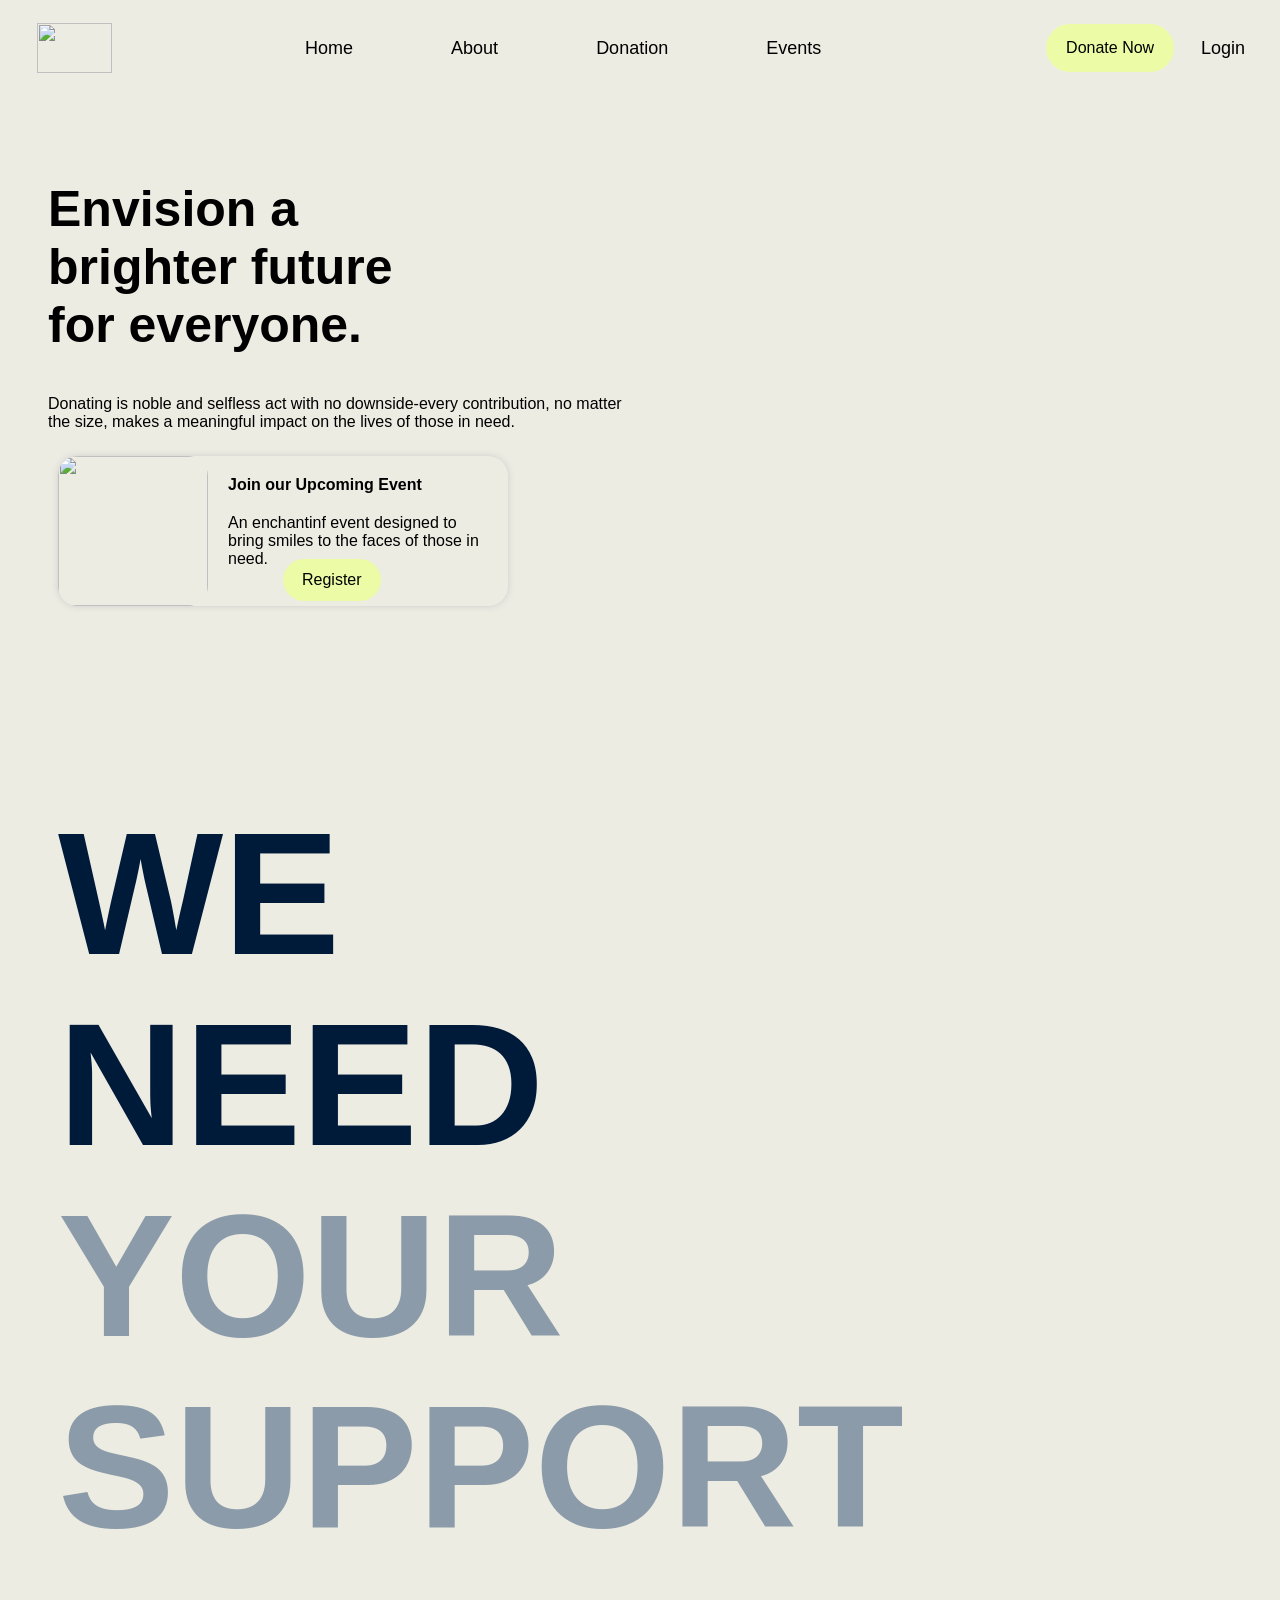
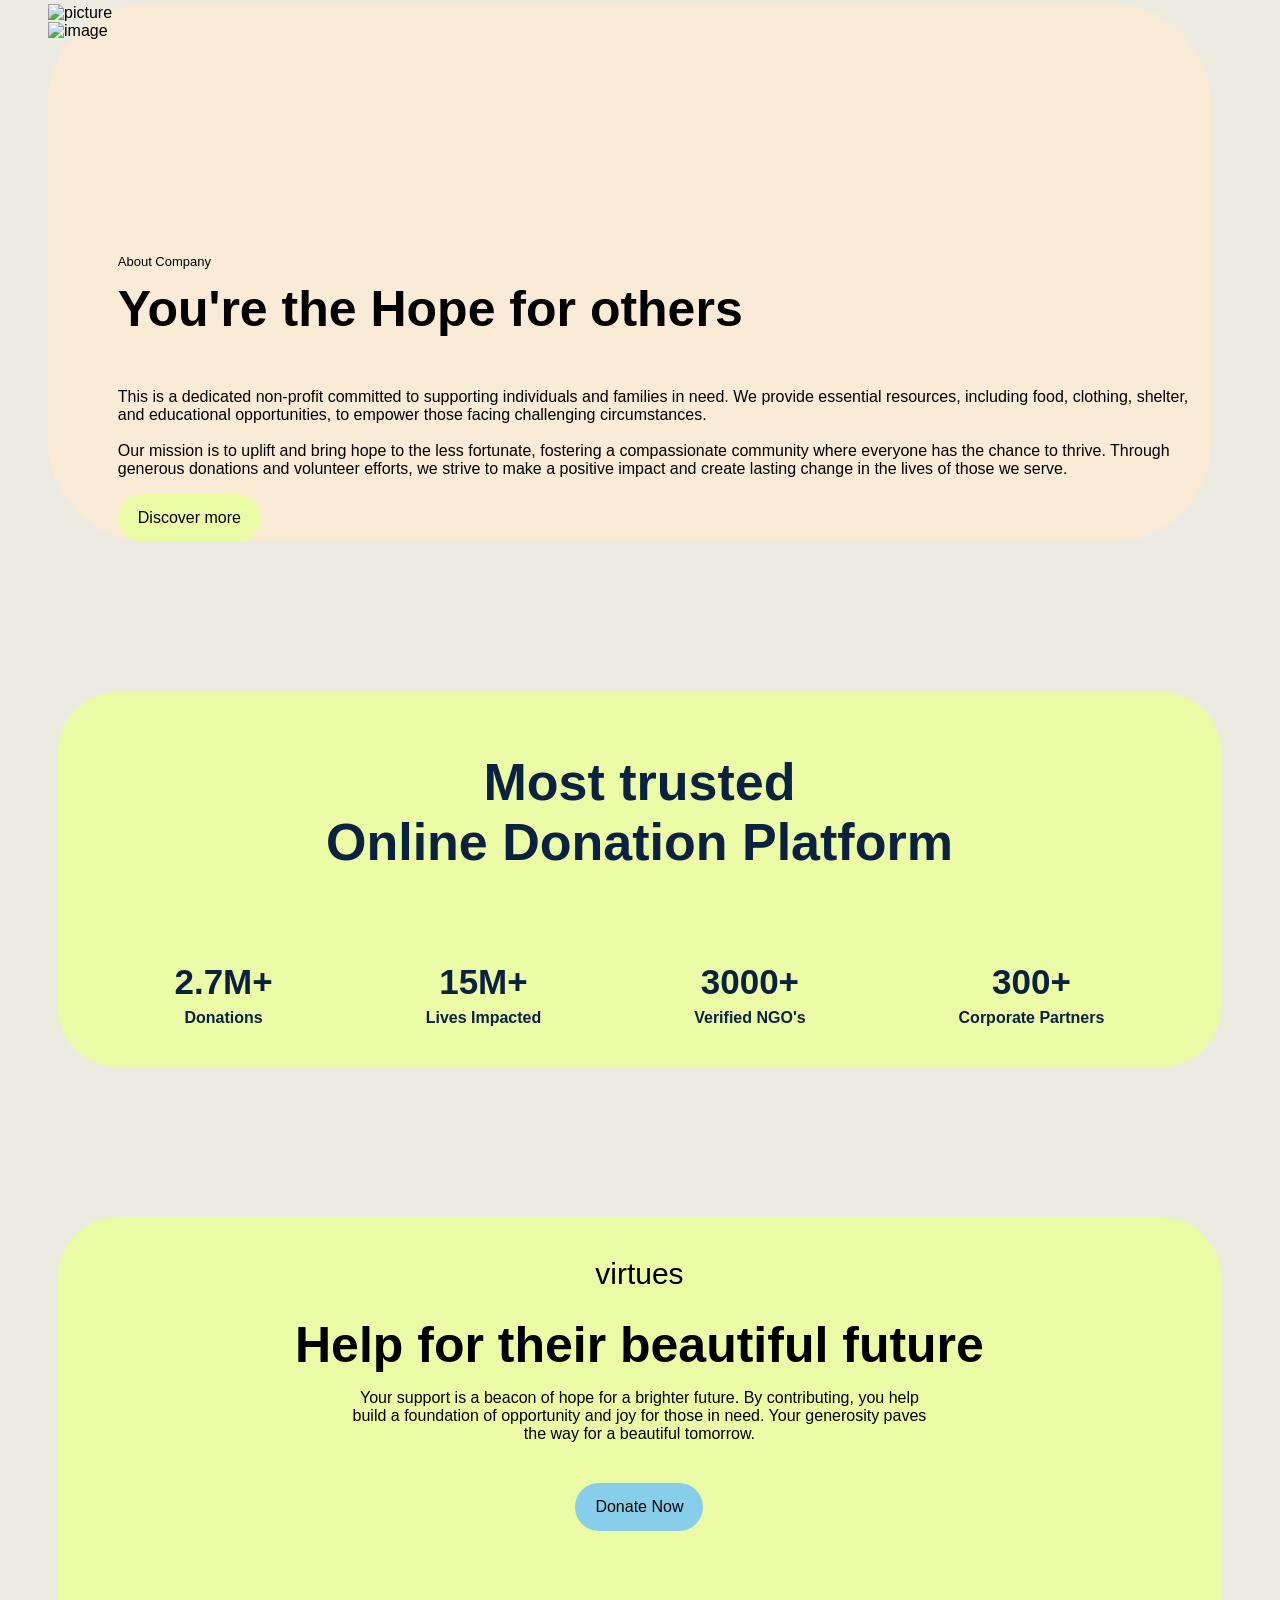
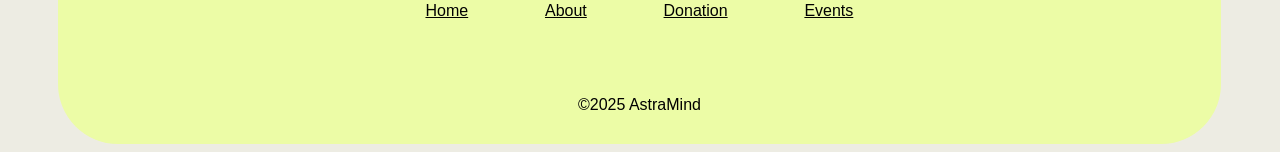
==== index.html @ f1269928 "Last ko" ====
<!DOCTYPE html>
<html lang="en">
  <head>
    <meta charset="UTF-8" />
    <meta name="viewport" content="width=device-width, initial-scale=1.0" />
    <title>Document</title>
    <link rel="stylesheet" href="style.css" />
  </head>
  <body>
    <header>
      <nav class="navbar">
        <!--logo ho hai yo chahi-->
        <img
          src="https://github.com/Pratyushdahal0/sikshya_sapana/blob/main/logoOfskishyasapana.png?raw=true"
          alt=""
          width="70px"
          height="70px"
        />
        <ul class="ul">
          <li><a className="active" href="#main">Home</a></li>
          <li><a className="active" href="#about">About</a></li>
          <li><a className="active" href="#Donate">Donation</a></li>
          <li><a className="active" href="">Events</a></li>
        </ul>
        <ol>
          <li><button>Donate Now</button></li>
          <li><a href="login_page.php" target="_blank">Login</a></li>
          <!-- //php file ma change garya hai maile -sudip
           -->
        </ol>
      </nav>
    </header>
    <section class="main" id="main">
      <!-- This is the text of the fornt page 1st view (p)-->
      <span class="text">
        <div class="text2">
          <h2>
            Envision a <br />
            brighter future <br />
            for everyone.
          </h2>
          <p>
            Donating is noble and selfless act with no downside-every
            contribution, no matter <br />
            the size, makes a meaningful impact on the lives of those in need.
          </p>
        </div>
        <!-- This is the front page ko picture and text format-->
        <div class="text1">
          <span class="childpicture">
            <img
              src="https://st5.depositphotos.com/77394940/66472/i/450/depositphotos_664728434-stock-photo-poor-little-boy-stands-dusty.jpg"
              alt=""
              width="100px"
              height="100px"
            />
          </span>
          <!--Yo chahi front page ko tala ko ho bacha ko single image bhako wala-->
          <span>
            <h4>Join our Upcoming Event</h4>
            <p>
              An enchantinf event designed to bring smiles to the faces of those
              in need.
            </p>
            <button>Register</button>
          </span>
        </div>
      </span>
      <!-- This is the image of the fornt page 1st view image (p)-->
      <span class="images"> </span>
    </section>
    <!-- Bishwash ko start-->
    <section class="support">
      <div class="childpicture2"></div>
      <p><span class="support1">WE</span></p>
      <div class="childpicture3"></div>
      <p><span class="support2">NEED</span></p>
      <p><span class="support3">YOUR</span></p>
      <p><span class="support4">SUPPORT</span></p>
    </section>
    <!-- Aba chain mero aaditay -->
    <!-- about the company -->
    <section id="about">
      <div class="about">
        <span>
          <img
            src="https://github.com/Pratyushdahal0/sikshya_sapana/blob/main/image%20copy.png?raw=true"
            alt="picture"
          />
          <img
            src="https://github.com/Pratyushdahal0/sikshya_sapana/blob/main/image.png?raw=true"
            alt="image"
          />
        </span>
        <span>
          <h2 style="font-size: small; font-weight: lighter; margin-top: 250px">
            About Company
          </h2>
          <h3 style="font-size: 50px; margin-top: 1px">
            You're the Hope for others
          </h3>
          <!-- describe gerako -->
          <p>
            This is a dedicated non-profit committed to supporting individuals
            and families in need. We provide essential resources, including
            food, clothing, shelter, and educational opportunities, to empower
            those facing challenging circumstances. <br /><br />
            Our mission is to uplift and bring hope to the less fortunate,
            fostering a compassionate community where everyone has the chance to
            thrive. Through generous donations and volunteer efforts, we strive
            to make a positive impact and create lasting change in the lives of
            those we serve.
          </p>
          <button type="button">Discover more</button>
        </span>
      </div>
    </section>
    <!--Pratyush ko part-->
    <section class="ourInfo" id="Donate">
      <div class="container">
        <div class="title">
          Most trusted <br />
          Online Donation Platform
        </div>
        <div class="stats">
          <div class="stat-item">
            <div class="stat-number">2.7M+</div>
            <div class="stat-text">Donations</div>
          </div>
          <div class="stat-item">
            <div class="stat-number">15M+</div>
            <div class="stat-text">Lives Impacted</div>
          </div>
          <div class="stat-item">
            <div class="stat-number">3000+</div>
            <div class="stat-text">Verified NGO's</div>
          </div>
          <div class="stat-item">
            <div class="stat-number">300+</div>
            <div class="stat-text">Corporate Partners</div>
          </div>
        </div>
      </div>
    </section>
    <!-- Aba MERO SURU Aaditya -->
    <footer class="ourInfo">
      <div 
      style="padding-top: 40px;
          font-size: 30px;"
          >
          virtues</div>
      <div
      style="padding-top: 25px;
      font-size: 50px; font-weight: bold;">Help for their beautiful future</div>
      <p style="width: 50%; margin: 15px 25%;">
          Your support is a beacon of hope for a brighter future. By contributing, you help build a foundation of opportunity
          and joy for those in need. Your generosity paves the way for a beautiful tomorrow.
      </p>
      <button type="button" style="background-color: skyblue; margin: 25px 0;">Donate Now</button>
      <ul class="nav">
          <li><a className="active" href="#main">Home</a></li>
          <li><a className="active" href="#about">About</a></li>
          <li><a className="active" href="#Donate">Donation</a></li>
          <li><a className="active" href="">Events</a></li>
        </ul>
      <div style="padding: 30px 0;">&copy;2025 AstraMind</div>
     </footer>
      </body>
</html>
---- style.css ----
*{
    color: black;
    font-family: Arial, Helvetica, sans-serif;

}
body{
    background-color: rgb(237,236,227);
}
button {
    background-color: rgb(236,252,166);
    font-size: 16px;
    border: none;
    border-radius: 40px;
    padding: 15px 20px;
    cursor: pointer;
 
}

button:hover {
    background-color: rgb(210, 246, 192);
}

.navbar {
    display: flex;
    justify-content: space-between;
    align-items: center;
    width: 100%;
}

.navbar img {
   width: 75px;
   height: 50px;
   padding-left: 29px;
}

.ul {
    display: flex;
    justify-content: space-evenly;
    align-items: center;
    width: 54%;
    list-style: none;
    padding-left: 35px;
}

.navbar ul li {
    margin: 0 15px;
}

.navbar li a {
    text-decoration: none;
    font-size: 18px;
    color: black;
}

.navbar li a:hover {
    text-decoration: underline;
}
/* .navbar li a::after{
    text-decoration: underline;
    color: black;
}
.navbar li a::after:hover{
    text-decoration: underline;
    color: black;
} */
.navbar ol{
    display: flex;
    list-style: none;
    width: 20%;
    justify-content: space-evenly;
    align-items: center;
}
/* This is the section main part css */
.main{
    display: flex;
    justify-content: space-between;
    align-items: center;
    margin-top: 50px;
}

.main .images{
    width: 400px;
    height: 400px;
    margin-right: 200px;
    border-radius: 200px;
    background-image: url("https://c8.alamy.com/comp/KH1C14/nepal-country-kids-black-white-KH1C14.jpg");
    border-radius: 50%;
    background-position: center;
    background-size: cover;
    
   
}

.main h2{
    font-size: 50px;
    padding-left: 40px;
}
.main .text2 p{
    font-size: 16px;
    padding-left: 40px;
}
.main .text1{
    margin-top: 25px;
    width: 450px;
    height: 150px;
    box-shadow: 0px 0px 7px rgb(204, 204, 202);
    display: flex;
    border-radius: 20px;
    position: relative;
    margin-left: 50px;
}
.main .text1 img{
    border-radius: 20px;
    margin: 0 auto;
    height: 150px;
    width: 150px;
}
.main .text1 button{
    background-color: rgb(236,252,166);
    font-size: 16px;
    border: none;
    border-radius: 40px;
    padding: 12px 19px;
    cursor: pointer;
    position: absolute;
    bottom: 5px;
    left: 50%;
}
.text1 h4{
    margin: 20px;
}
.text1 p{
    margin: 20px;
}

/*bishwash ko start*/
.support{
    margin-top: 180px;
}
.childpicture2 {
    vertical-align: middle;
    height: 250px;
    width: 250px;
    border-radius: 100%;
    margin-right: 20px;
    float: inline-end;
    background-image: url("https://i.pinimg.com/736x/f4/16/01/f4160199d871c3a8f025de24b6b73022.jpg");
    background-size: cover;
}
.support1 {
    font-size: 175px;
    font-family: Arial, Helvetica, sans-serif;
    margin-left: 50px;
    display: inline-block;
    color: #001a3a;
    font-weight: 600;
    line-height: 1;
    margin-top: 20px;
}
.support2 {
    font-size: 175px;
    font-family: Arial, Helvetica, sans-serif;
    margin-left: 50px;
    display: block;
    color: #001a3a;
    font-weight: 600;
    line-height: 1;
}
.childpicture3 {
    vertical-align: middle;
    height: 250px;
    width: 250px;
    border-radius: 100%;
    margin-right: 20px;
    float: inline-end;
    background-size: cover;
    background-image: url('https://i.pinimg.com/736x/90/49/e7/9049e723945c102750db9c6101b49df6.jpg');
}
.support3 {
    font-size: 175px;
    font-family: Arial, Helvetica, sans-serif;
    margin-left: 50px;
    display: block;
    color: #8b9ba9;
    font-weight: 600;
    line-height: 1;
}
.support4 {
    font-size: 175px;
    font-family: Arial, Helvetica, sans-serif;
    margin-left: 50px;
    display: block;
    color: #8b9ba9;
    font-weight: 600;
    line-height: 1;
}
/* yo chain mero aaditya */
.about{
    font-family: Arial, Helvetica, sans-serif;
    margin-top: 50px;
    margin-left: 40px;
    display: flex;
   background-color: antiquewhite;
    border-radius: 100px;
    width: auto;
    max-width: 92%;
    height: auto;
}
/* OurInfo ko css pratyush*/
.ourInfo{
    background-color: rgb(236,252,166);
    max-width: 92%;
    margin-top: 150px;
    margin-left: 50px;
    border-radius: 60px;
}
.container {
    padding: 40px;
    border-radius: 20px;
    text-align: center;
   
}
.title {
    padding-top: 20px;
    font-size: 52px;
    font-weight: bold;
    color: #0a2240;
    margin-bottom: 20px;
}
.stats {
    display: flex;
    justify-content: space-around;
    flex-wrap: wrap;
}
.stat-item {
    text-align: center;
    padding-top: 70px;
}
.stat-number {
    font-size: 35px;
    font-weight: bold;
    color: #0a2240;
}
.stat-text {
    padding-top: 7px;
    font-size: 16px;
    color: #0a2240;
    font-weight: 600;
    
}
/* Aba mero Aaditya */
footer{
    text-align: center;
    /* our info ra yesko same hoo */
    /* background-color: rgb(236,252,166);
    margin-left: 50px;
    max-width: 92%;
    margin-top: 150px;
    border-radius: 60px;  */
}
.nav{
    display: flex;
    justify-content: space-evenly;
    padding: 30px 25%;
    width: 50%;
    align-items: center;
    list-style: none;
    text-decoration:none;
}
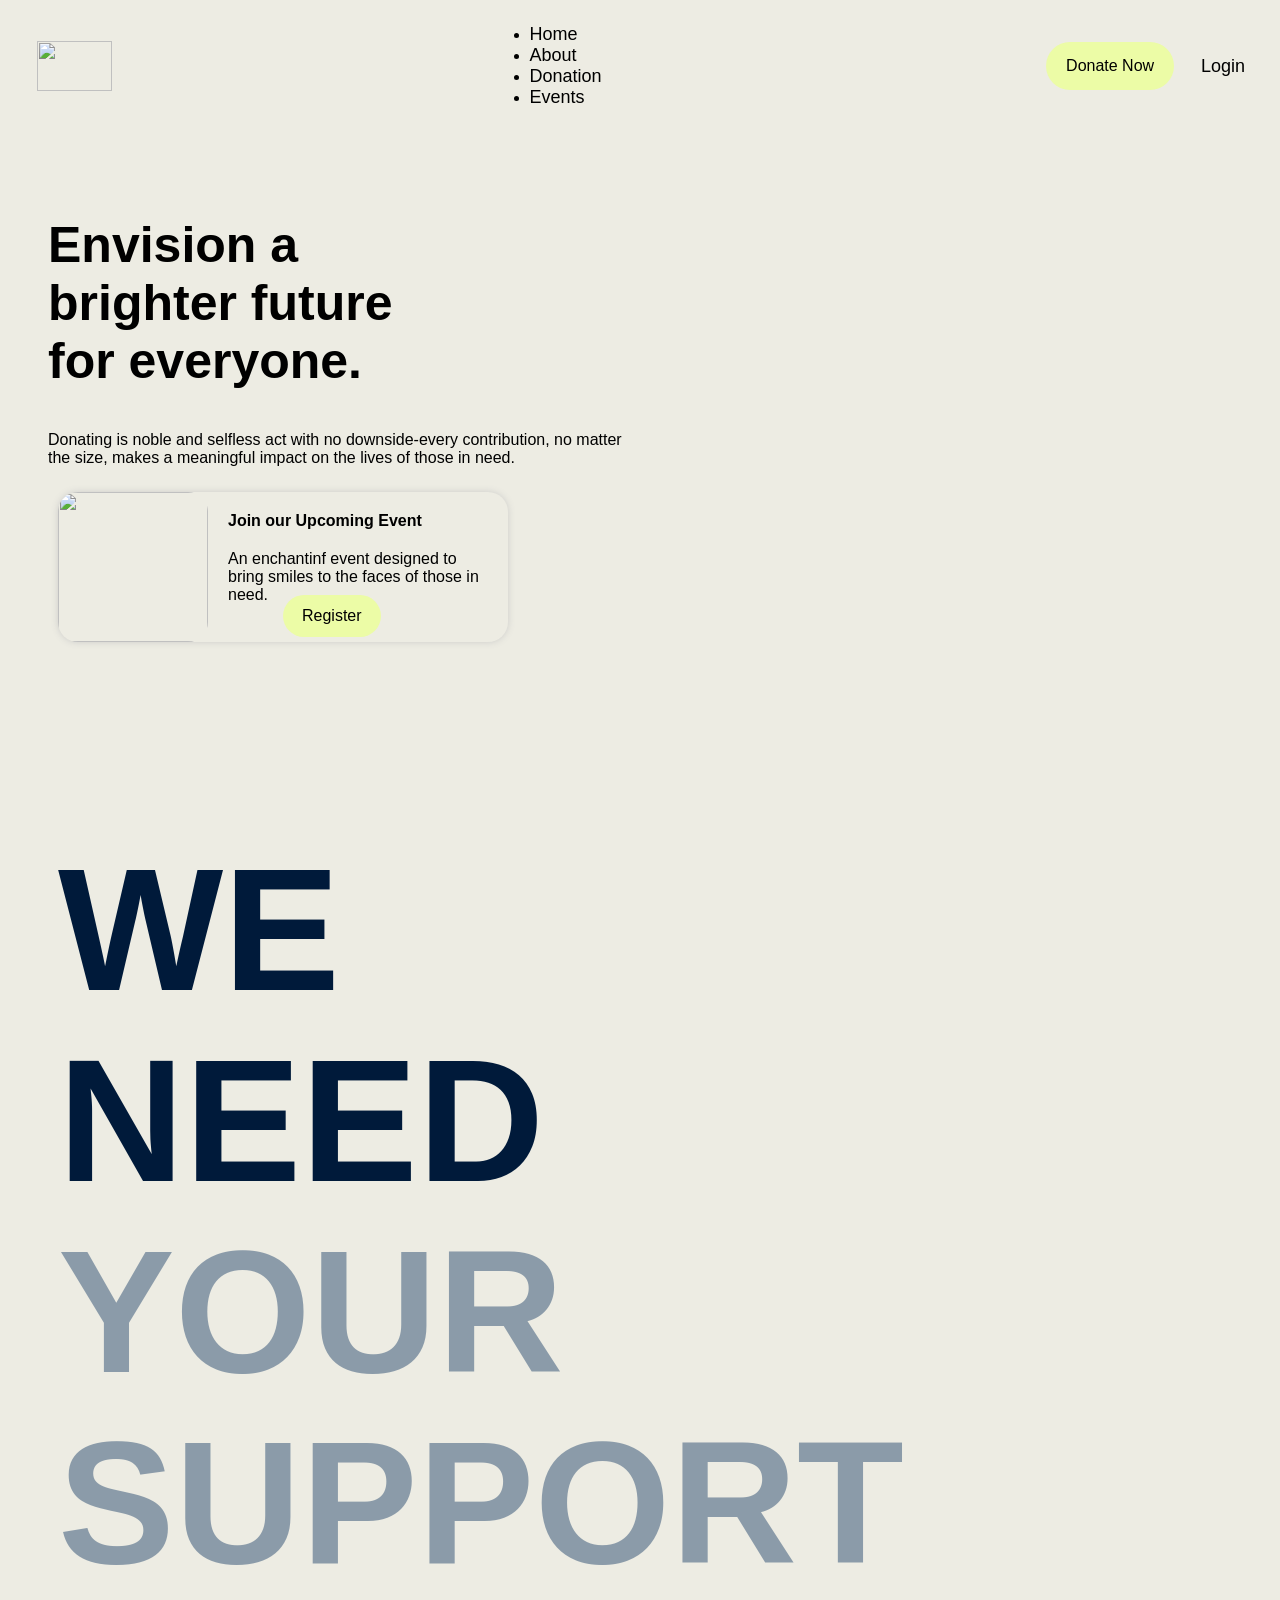
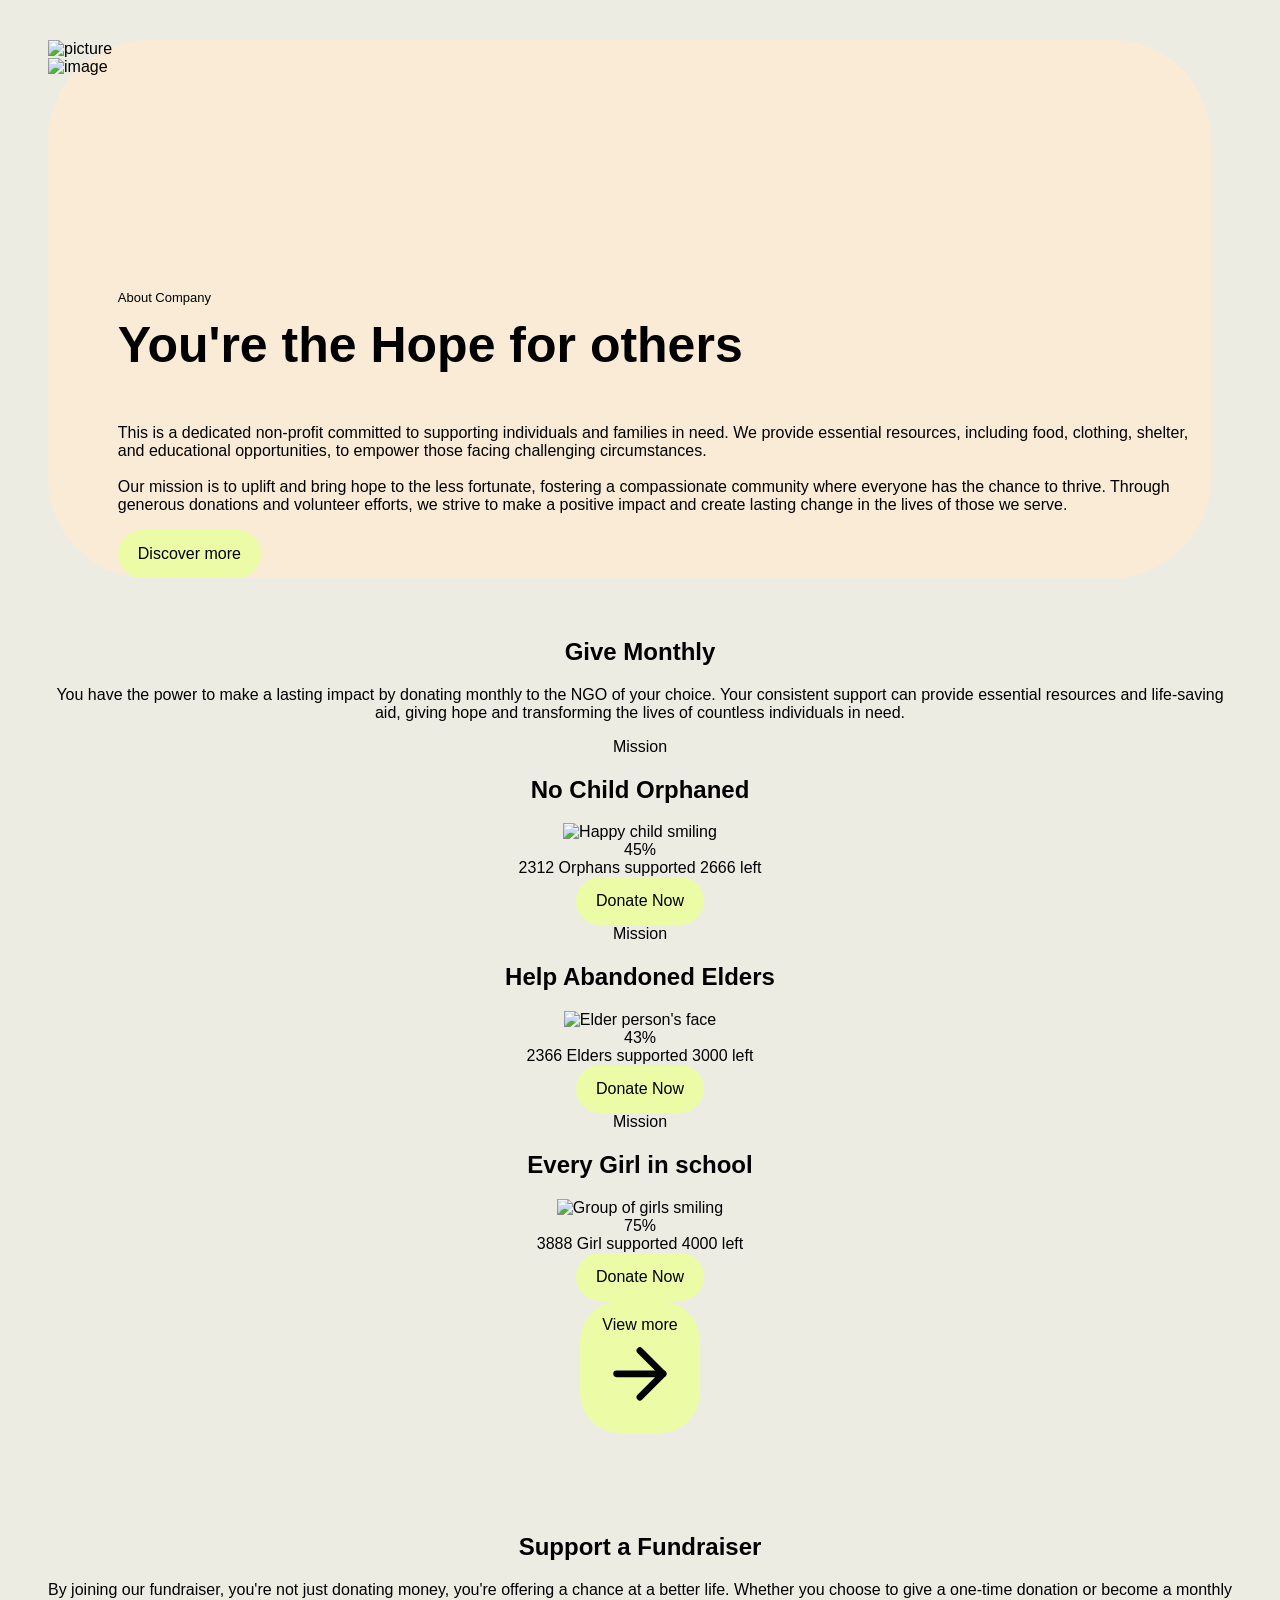
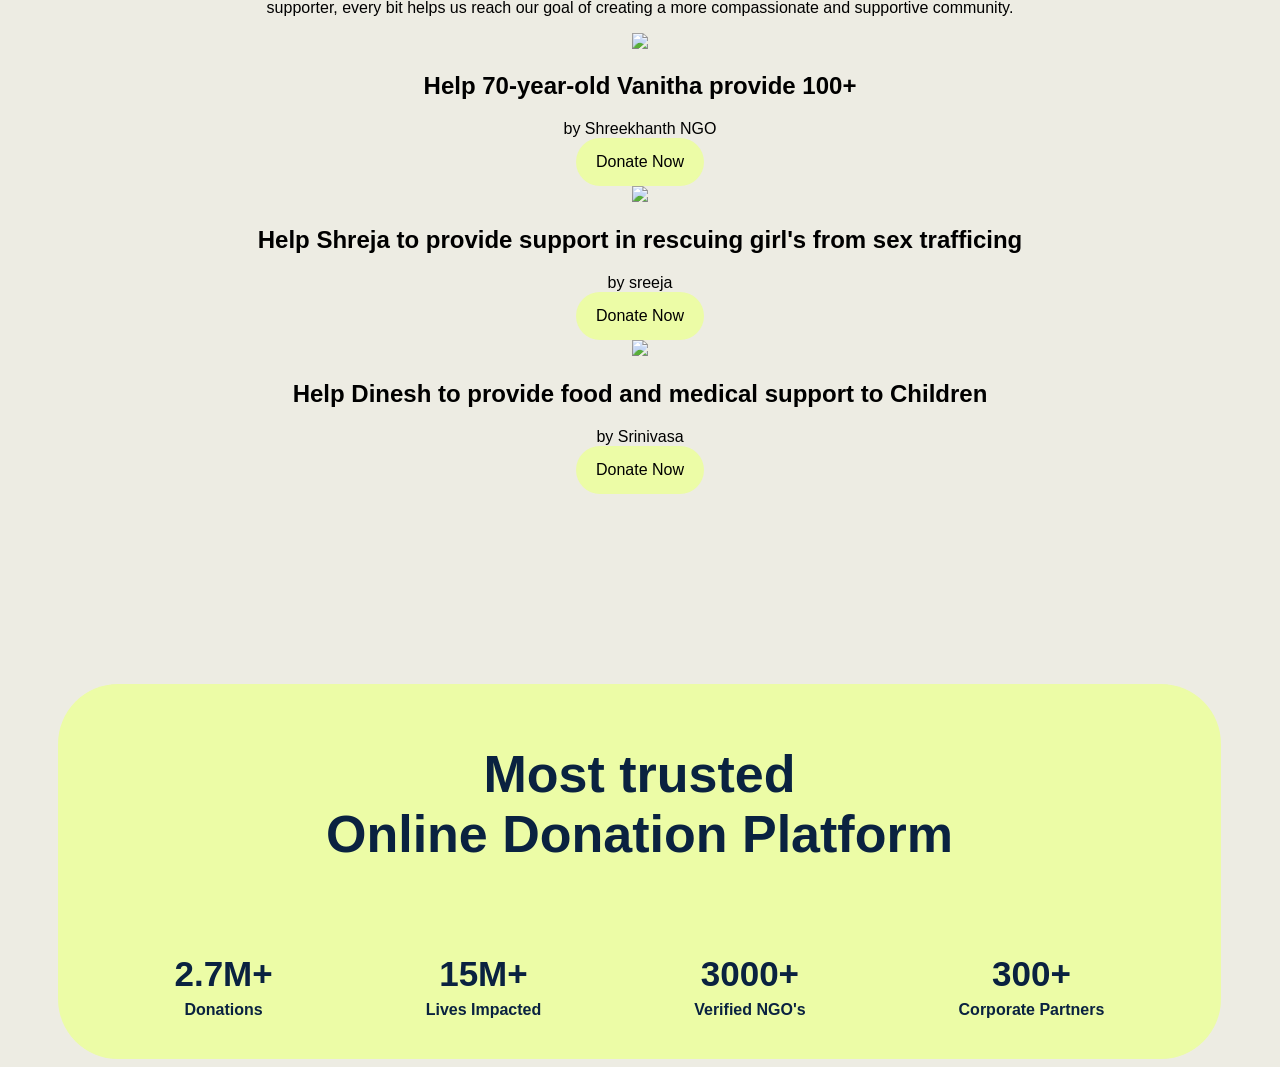
==== commit 51a65794: "Update index.html mero part haleko Give monthly rw support fundraiser last rw decond last ma xa" ====
--- a/index.html
+++ b/index.html
@@ -16,10 +16,10 @@
           width="70px"
           height="70px"
         />
-        <ul class="ul">
+        <ul>
           <li><a className="active" href="#main">Home</a></li>
           <li><a className="active" href="#about">About</a></li>
-          <li><a className="active" href="#Donate">Donation</a></li>
+          <li><a className="active" href="">Donation</a></li>
           <li><a className="active" href="">Events</a></li>
         </ul>
         <ol>
@@ -78,7 +78,6 @@
       <p><span class="support3">YOUR</span></p>
       <p><span class="support4">SUPPORT</span></p>
     </section>
-    <!-- Aba chain mero aaditay -->
     <!-- about the company -->
     <section id="about">
       <div class="about">
@@ -115,8 +114,119 @@
         </span>
       </div>
     </section>
+    <!-- sudip -->
+    <section class="monthly">
+      <div class="container">
+          <h1>Give Monthly</h1>
+          
+          <p class="intro-text">
+              You have the power to make a lasting impact by donating monthly to the NGO of your choice. 
+              Your consistent support can provide essential resources and life-saving aid, giving hope and 
+              transforming the lives of countless individuals in need.
+          </p>
+          
+          <div class="cards-container">
+              <!-- Card 1 - Orphans -->
+              <div class="card">
+                  <div class="mission-label">Mission</div>
+                  <h2 class="mission-title">No Child Orphaned</h2>
+                  <div class="image-container">
+                      <img src="https://i.pinimg.com/736x/74/15/30/7415309d254aacd4028aaa27a6931dad.jpg" alt="Happy child smiling" class="circular-image">
+                      <div class="progress-circle">45%</div>
+                  </div>
+                  <div class="stats">2312 Orphans supported 2666 left</div>
+                  <button class="donate-btn">Donate Now</button>
+              </div>
+              
+              <!-- Card 2 - Elders -->
+              <div class="card">
+                  <div class="mission-label">Mission</div>
+                  <h2 class="mission-title">Help Abandoned Elders</h2>
+                  <div class="image-container">
+                      <img src="https://i.pinimg.com/474x/5a/ab/bd/5aabbdaf4397d6ec0995b645e0c7110d.jpg" alt="Elder person's face" class="circular-image">
+                      <div class="progress-circle">43%</div>
+                  </div>
+                  <div class="stats">2366 Elders supported 3000 left</div>
+                  <button class="donate-btn">Donate Now</button>
+              </div>
+              
+              <!-- Card 3 - Girls Education -->
+              <div class="card">
+                  <div class="mission-label">Mission</div>
+                  <h2 class="mission-title">Every Girl in school</h2>
+                  <div class="image-container">
+                      <img src="https://i.pinimg.com/474x/59/22/2d/59222d3231a8c6e629e4d3eebf88dae0.jpg" alt="Group of girls smiling" class="circular-image">
+                      <div class="progress-circle">75%</div>
+                  </div>
+                  <div class="stats">3888 Girl supported 4000 left</div>
+                  <button class="donate-btn">Donate Now</button>
+              </div>
+          </div>
+          
+          <button class="view-more">
+              View more
+              <svg class="arrow-icon" xmlns="http://www.w3.org/2000/svg" viewBox="0 0 24 24" fill="none" stroke="currentColor" stroke-width="2" stroke-linecap="round" stroke-linejoin="round">
+                  <line x1="5" y1="12" x2="19" y2="12"></line>
+                  <polyline points="12 5 19 12 12 19"></polyline>
+              </svg>
+          </button>
+      </div>
+  </section>
+  <!-- feri sudip -->
+  <section class="Support_Fundraiser">
+    <div class="container">
+        <h1>Support a Fundraiser</h1>
+        
+        <p class="intro-text">
+            By joining our fundraiser, you're not just donating money, you're offering a chance at a better life. Whether you choose to give a one-time donation or become a monthly supporter, every bit helps us reach our goal of creating a more compassionate and supportive community.
+        </p>
+        
+        <div class="cards-container">
+            <!-- Card 1 - Orphans -->
+            <div class="card">
+           
+                
+                <div class="image-container">
+                    <img src="https://i.pinimg.com/736x/74/15/30/7415309d254aacd4028aaa27a6931dad.jpg"  class="rectangular-image">
+                    <!-- <div class="progress-circle">45%</div> -->
+                </div>
+                <h2 class="mission-title">Help 70-year-old Vanitha provide 100+</h2>
+                <div class="stats">by Shreekhanth NGO</div>
+                <button class="donate-btn">Donate Now</button>
+            </div>
+            
+            <!-- Card 2 - Elders -->
+            <div class="card">
+                
+          
+                <div class="image-container">
+                    <img src="https://i.pinimg.com/474x/5a/ab/bd/5aabbdaf4397d6ec0995b645e0c7110d.jpg" class="rectangular-image">
+                    <!-- <div class="progress-circle">43%</div> -->
+                </div>
+                <h2 class="mission-title">Help Shreja to provide support in rescuing girl's from sex trafficing</h2>
+                <div class="stats">by sreeja</div>
+                <button class="donate-btn">Donate Now</button>
+            </div>
+            
+            <!-- Card 3 - Girls Education -->
+            <div class="card">
+            
+              
+                <div class="image-container">
+                    <img src="https://i.pinimg.com/474x/59/22/2d/59222d3231a8c6e629e4d3eebf88dae0.jpg"  class="rectangular-image">
+                    <!-- <div class="progress-circle">75%</div> -->
+                </div>
+                <h2 class="mission-title">Help Dinesh to provide food and medical support to Children</h2>
+                <div class="stats">by Srinivasa</div>
+                <button class="donate-btn">Donate Now</button>
+            </div>
+        </div>
+        
+    
+    </div>
+</section>
     <!--Pratyush ko part-->
-    <section class="ourInfo" id="Donate">
+    <section class="ourInfo">
       <div class="container">
         <div class="title">
           Most trusted <br />
@@ -142,28 +252,5 @@
         </div>
       </div>
     </section>
-    <!-- Aba MERO SURU Aaditya -->
-    <footer class="ourInfo">
-      <div 
-      style="padding-top: 40px;
-          font-size: 30px;"
-          >
-          virtues</div>
-      <div
-      style="padding-top: 25px;
-      font-size: 50px; font-weight: bold;">Help for their beautiful future</div>
-      <p style="width: 50%; margin: 15px 25%;">
-          Your support is a beacon of hope for a brighter future. By contributing, you help build a foundation of opportunity
-          and joy for those in need. Your generosity paves the way for a beautiful tomorrow.
-      </p>
-      <button type="button" style="background-color: skyblue; margin: 25px 0;">Donate Now</button>
-      <ul class="nav">
-          <li><a className="active" href="#main">Home</a></li>
-          <li><a className="active" href="#about">About</a></li>
-          <li><a className="active" href="#Donate">Donation</a></li>
-          <li><a className="active" href="">Events</a></li>
-        </ul>
-      <div style="padding: 30px 0;">&copy;2025 AstraMind</div>
-     </footer>
-      </body>
-</html>+  </body>
+</html>
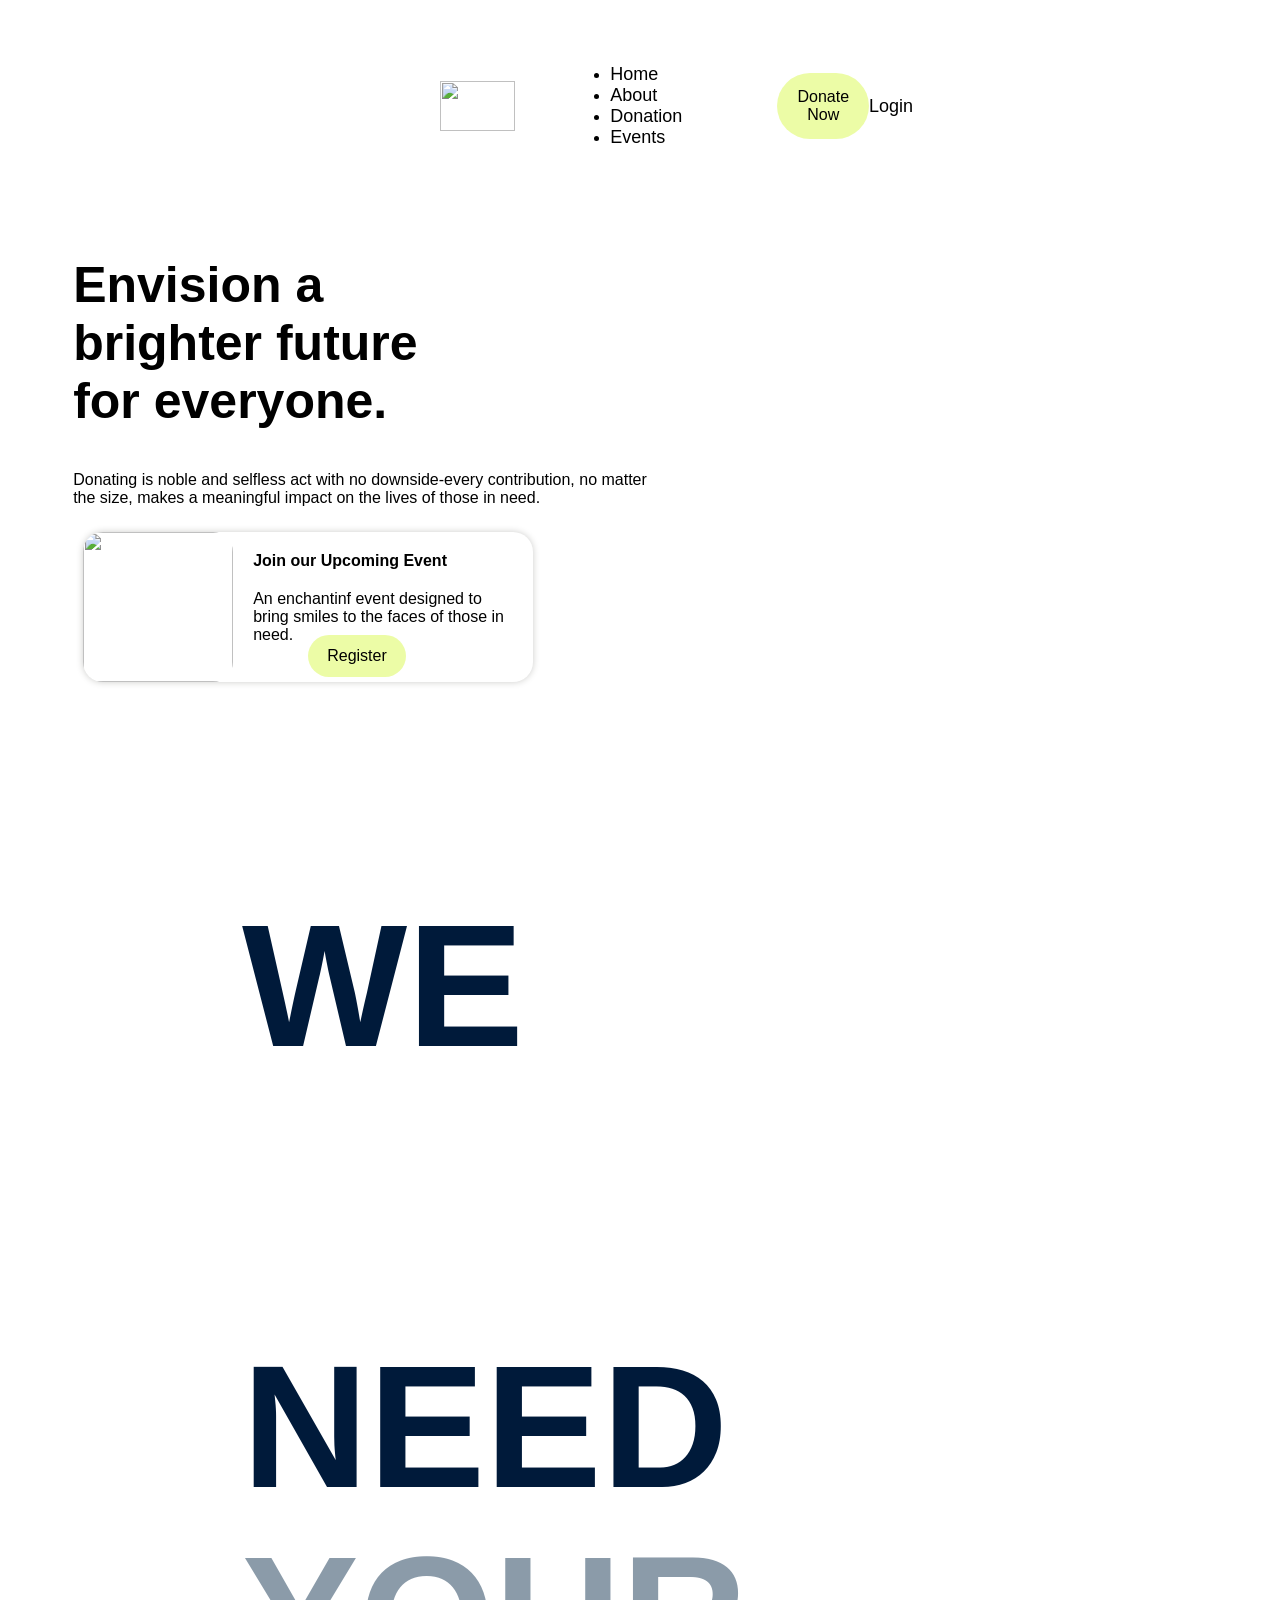
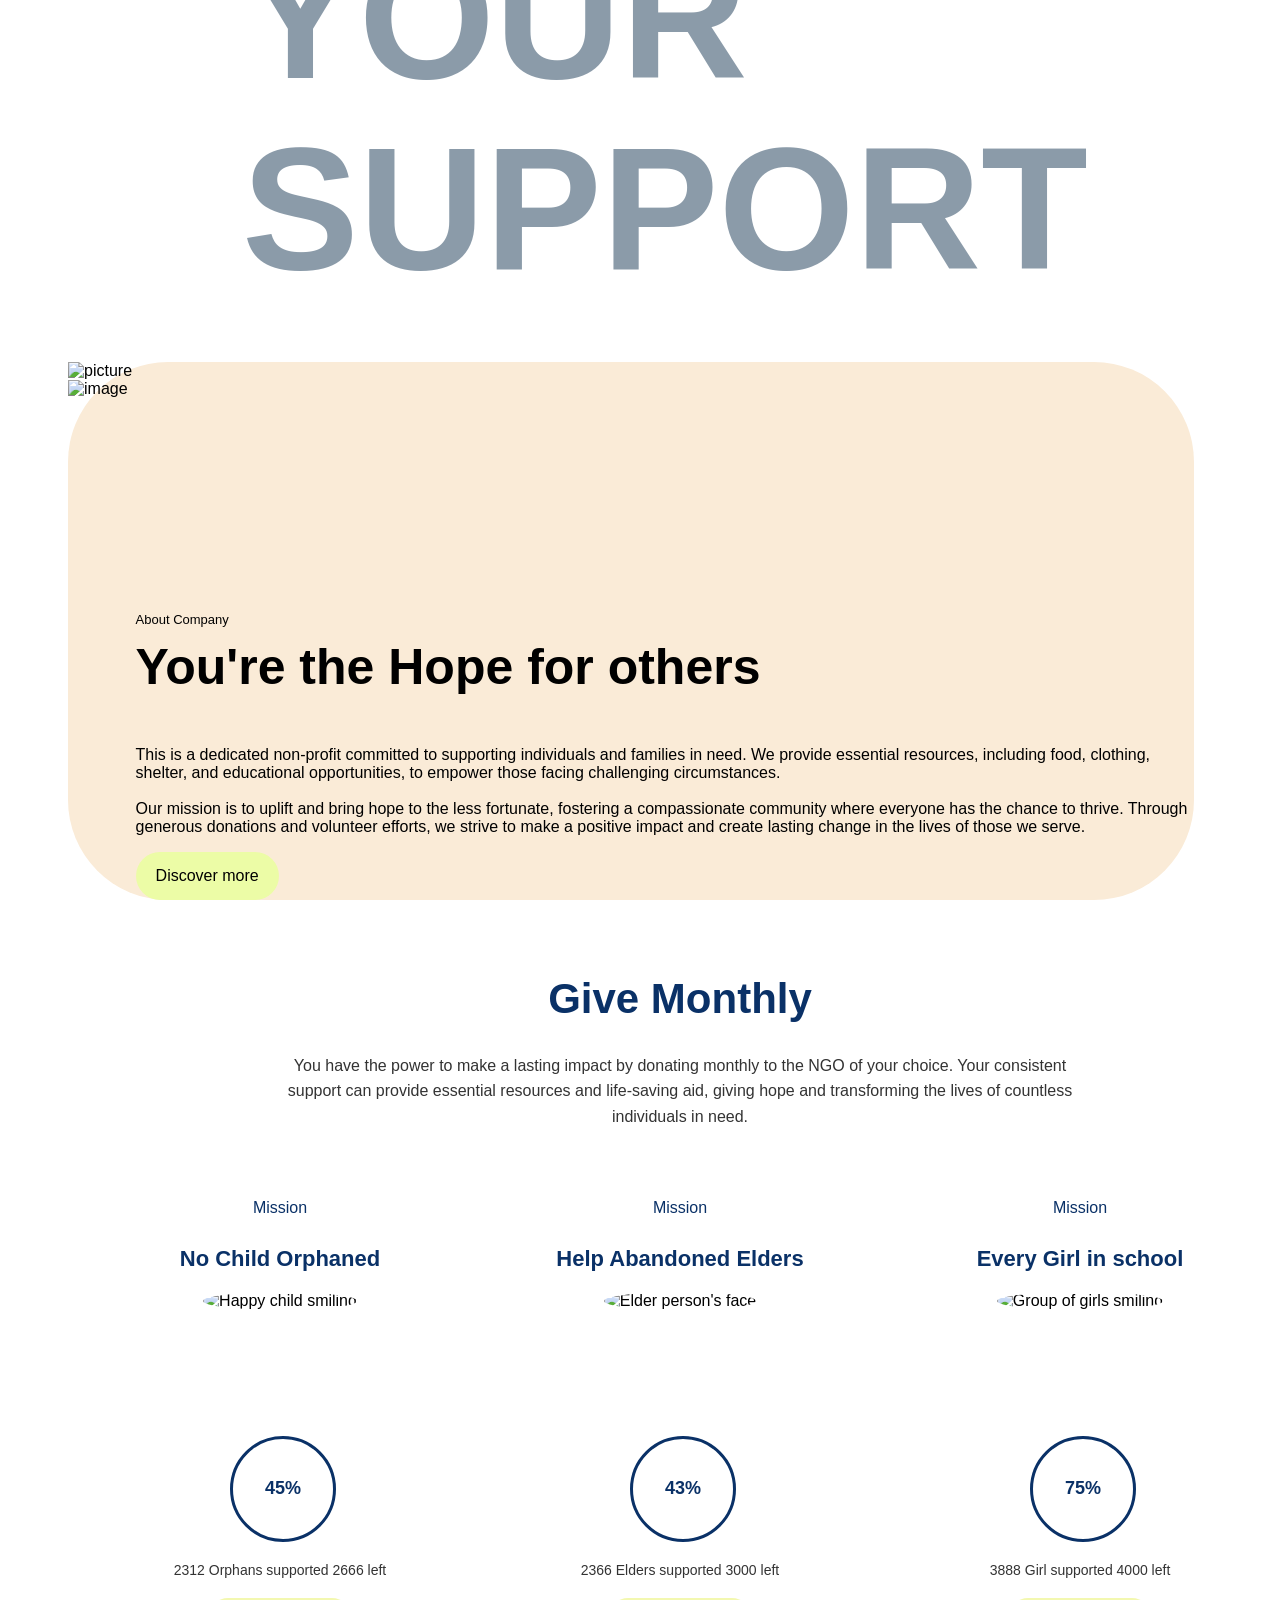
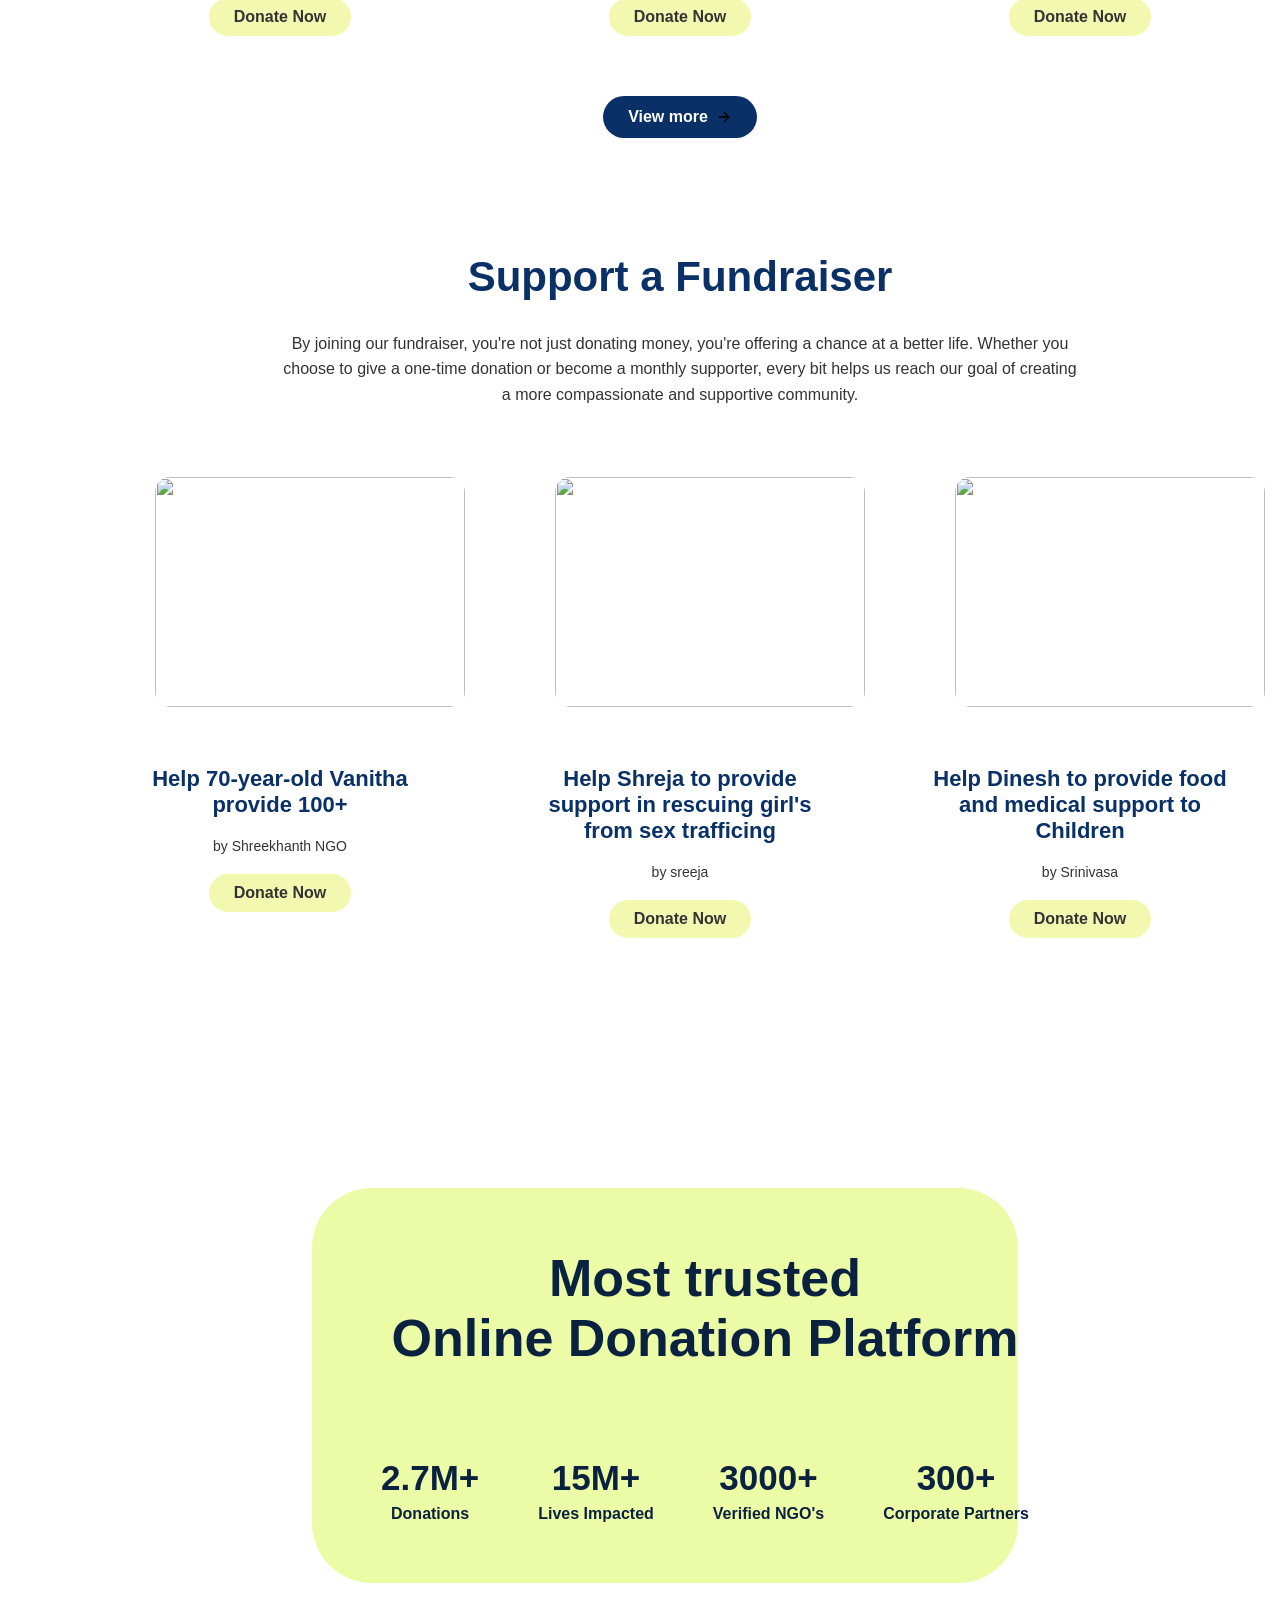
==== commit 8e9df210: "Update index.html minor change comment ma" ====
--- a/index.html
+++ b/index.html
@@ -182,7 +182,7 @@
         </p>
         
         <div class="cards-container">
-            <!-- Card 1 - Orphans -->
+            <!-- Card 1 -  -->
             <div class="card">
            
                 
@@ -195,7 +195,7 @@
                 <button class="donate-btn">Donate Now</button>
             </div>
             
-            <!-- Card 2 - Elders -->
+            <!-- Card 2 -  -->
             <div class="card">
                 
           
@@ -208,7 +208,7 @@
                 <button class="donate-btn">Donate Now</button>
             </div>
             
-            <!-- Card 3 - Girls Education -->
+            <!-- Card 3 - Girls  -->
             <div class="card">
             
               
--- a/style.css
+++ b/style.css
@@ -267,4 +267,146 @@
     align-items: center;
     list-style: none;
     text-decoration:none;
-}+}
+body {
+    background-color: white;
+    background-size: 20px 20px;
+    display: flex;
+    flex-direction: column;
+    align-items: center;
+    padding: 40px 20px;
+    min-height: 100vh;
+}
+
+.container {
+    max-width: 1200px;
+    width: 100%;
+    text-align: center;
+}
+
+h1 {
+    color: #0a3167;
+    font-size: 42px;
+    font-weight: bold;
+    margin-bottom: 30px;
+}
+
+.intro-text {
+    max-width: 800px;
+    margin: 0 auto 50px;
+    color: #333;
+    line-height: 1.6;
+    font-size: 16px;
+}
+
+.cards-container {
+    display: flex;
+    justify-content: space-between;
+    flex-wrap: wrap;
+    gap: 20px;
+    margin-bottom: 40px;
+}
+
+.card {
+    
+    width: 300px;
+    display: flex;
+    flex-direction: column;
+    align-items: center;
+    padding: 20px;
+}
+
+.mission-label {
+    color: #0a3167;
+    margin-bottom: 10px;
+    font-weight: 500;
+}
+
+.mission-title {
+    color: #0a3167;
+    font-size: 22px;
+    font-weight: bold;
+    margin-bottom: 20px;
+}
+
+.image-container {
+    position: relative;
+    width: 250px;
+    height: 250px;
+    margin-bottom: 20px;
+}
+
+.circular-image {
+    width: 100%;
+    height: 100%;
+    border-radius: 50%;
+    object-fit: cover;
+}
+
+.progress-circle {
+    position: absolute;
+    bottom: 0.00001px;
+    left: 75px;
+    width: 100px;
+    height: 100px;
+    background-color: #ffffff;
+    border-radius: 50%;
+    display: flex;
+    justify-content: center;
+    align-items: center;
+    border: 3px solid #0a3167;
+    font-weight: bold;
+    color: #0a3167;
+    font-size: 18px;
+}
+
+.stats {
+    margin-bottom: 20px;
+    font-size: 14px;
+    color: #333;
+}
+
+.donate-btn {
+    background-color: #f3f8b0;
+    color: #333;
+    border: none;
+    padding: 10px 25px;
+    border-radius: 25px;
+    cursor: pointer;
+    font-weight: bold;
+    transition: all 0.3s ease;
+}
+
+.donate-btn:hover {
+    background-color: #e9ee8a;
+
+}
+
+.view-more {
+    background-color: #0a3167;
+    color: white;
+    border: none;
+    padding: 12px 25px;
+    border-radius: 25px;
+    cursor: pointer;
+    font-weight: bold;
+    display: inline-flex;
+    align-items: center;
+    gap: 8px;
+    transition: all 0.3s ease;
+}
+
+.view-more:hover {
+    background-color: #051e42;
+}
+
+.arrow-icon {
+    width: 16px;
+    height: 16px;
+}
+.rectangular-image {
+    width: 310px;
+    height: 230px;
+    border-radius: 15px;
+    object-fit: cover;
+}
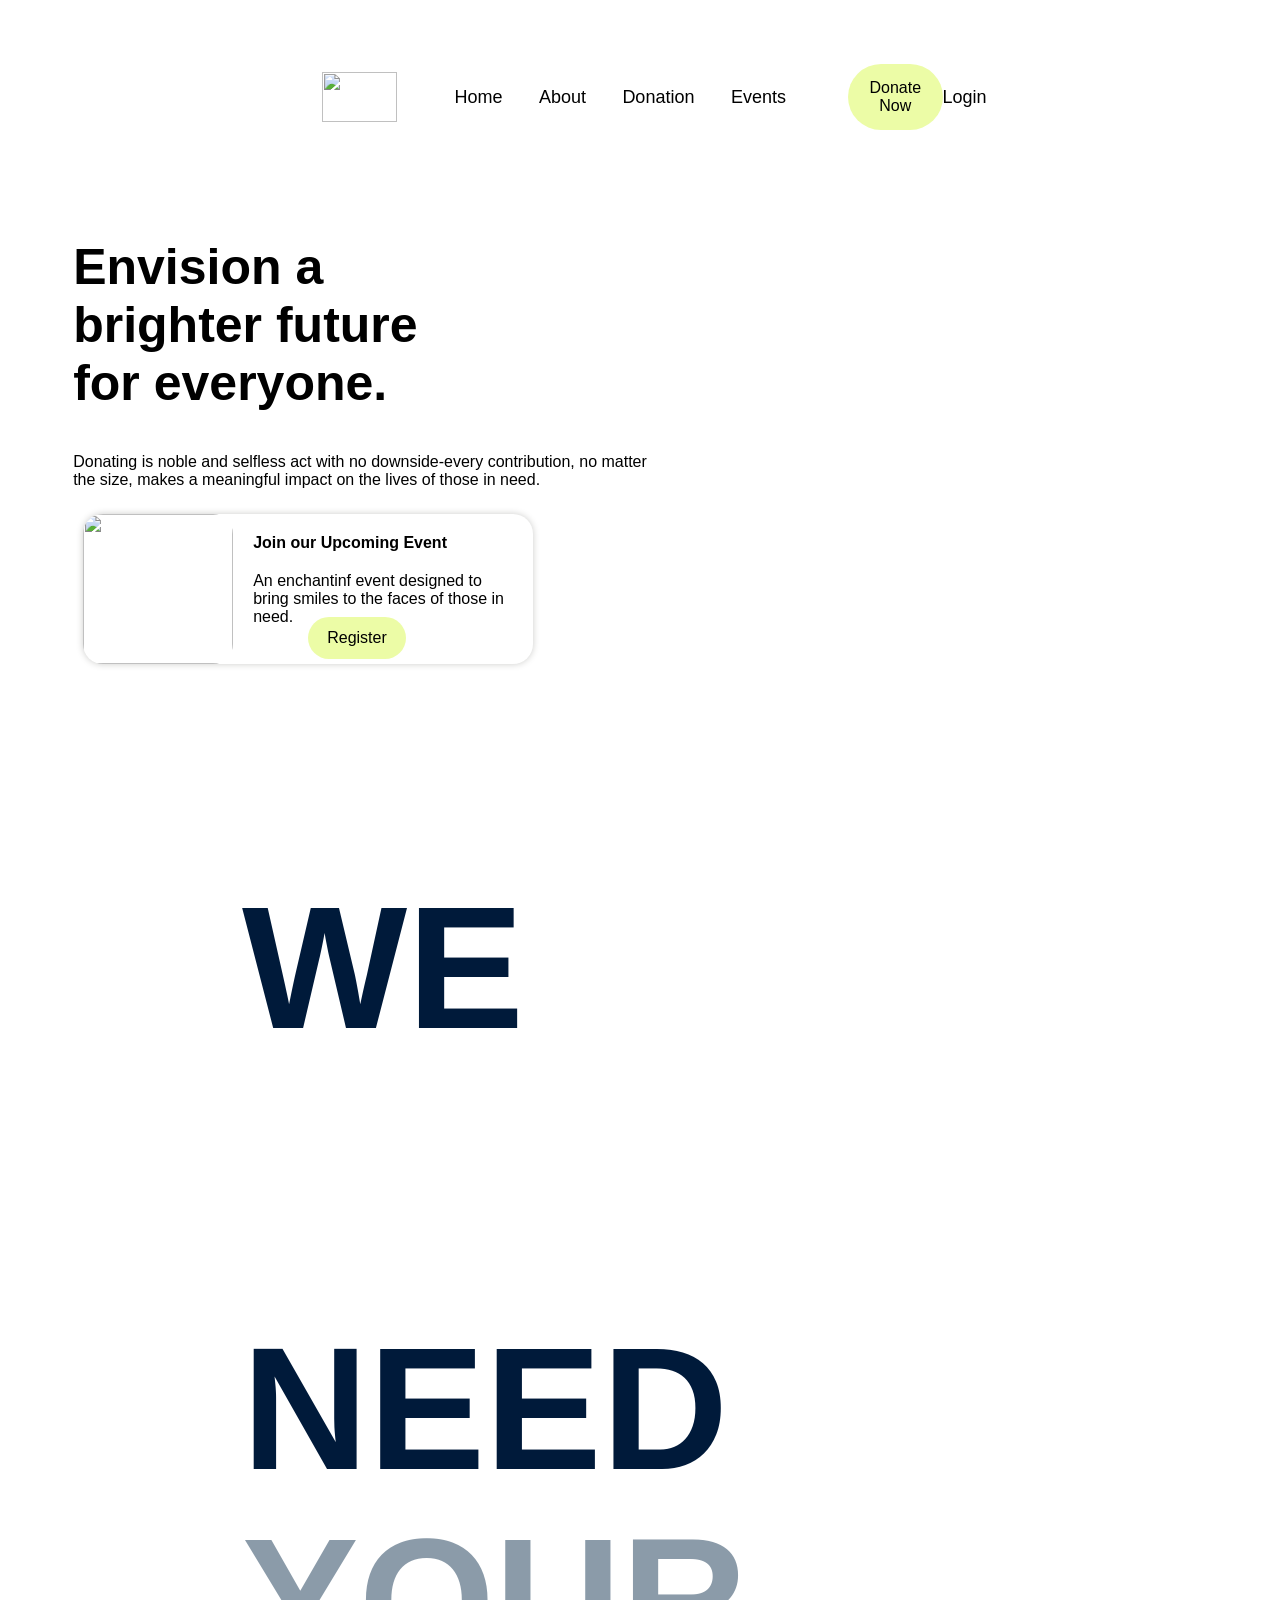
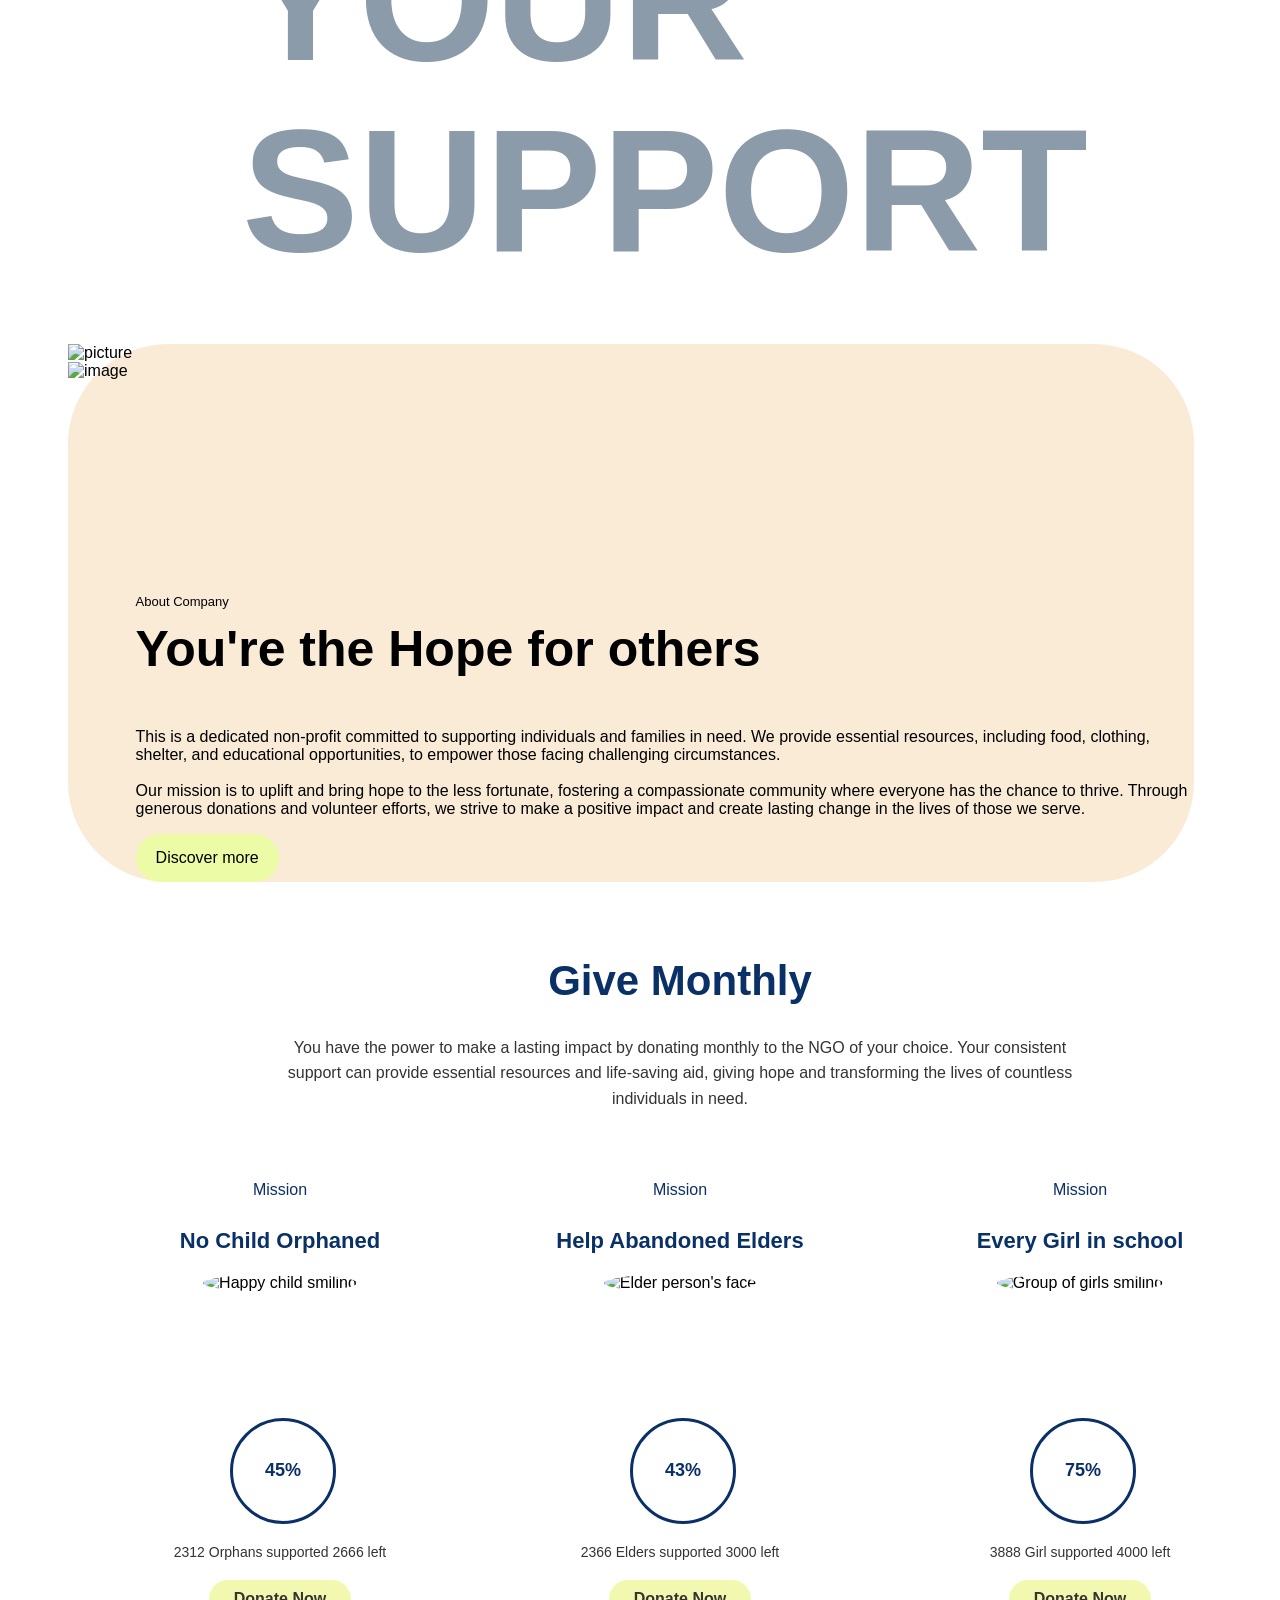
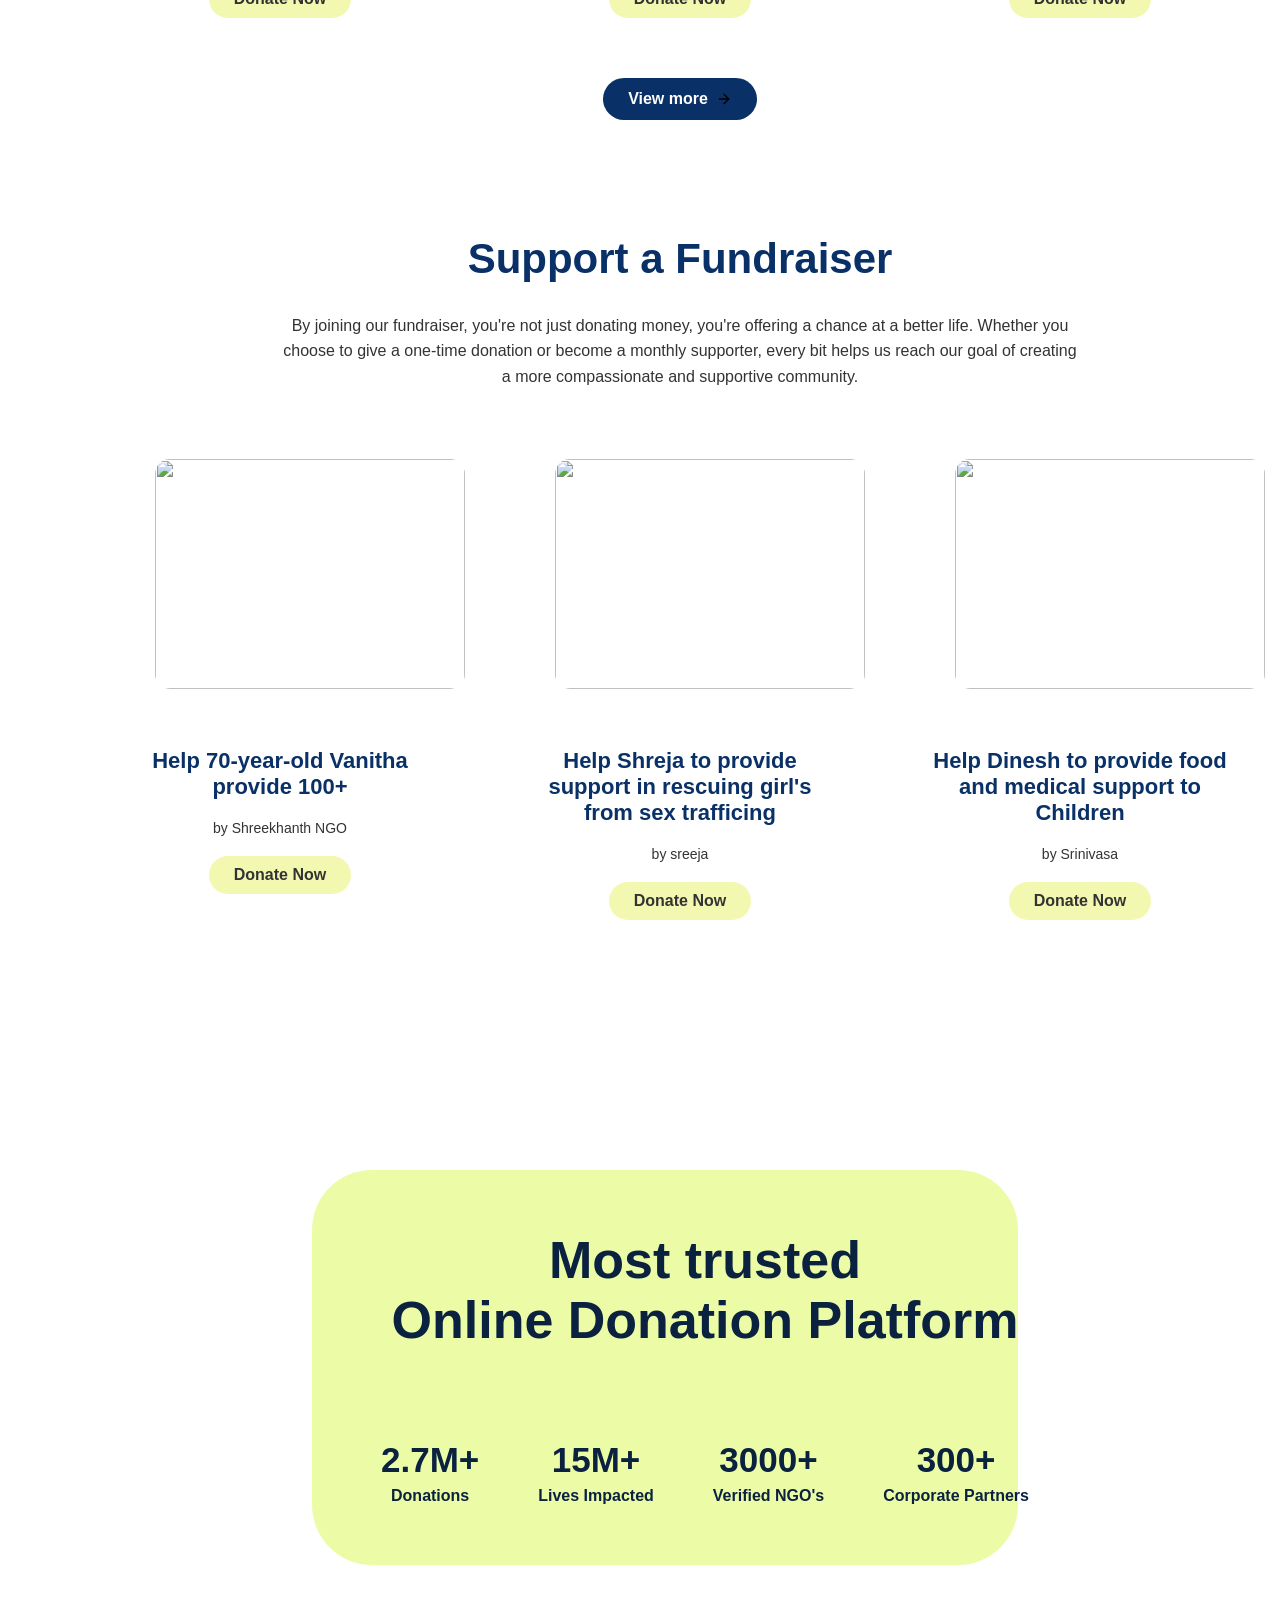
==== commit bb1084d1: "Update index.html" ====
--- a/index.html
+++ b/index.html
@@ -16,7 +16,7 @@
           width="70px"
           height="70px"
         />
-        <ul>
+        <ul class="ul">
           <li><a className="active" href="#main">Home</a></li>
           <li><a className="active" href="#about">About</a></li>
           <li><a className="active" href="">Donation</a></li>
@@ -114,8 +114,8 @@
         </span>
       </div>
     </section>
-    <!-- sudip -->
-    <section class="monthly">
+     <!-- sudip -->
+     <section class="monthly">
       <div class="container">
           <h1>Give Monthly</h1>
           
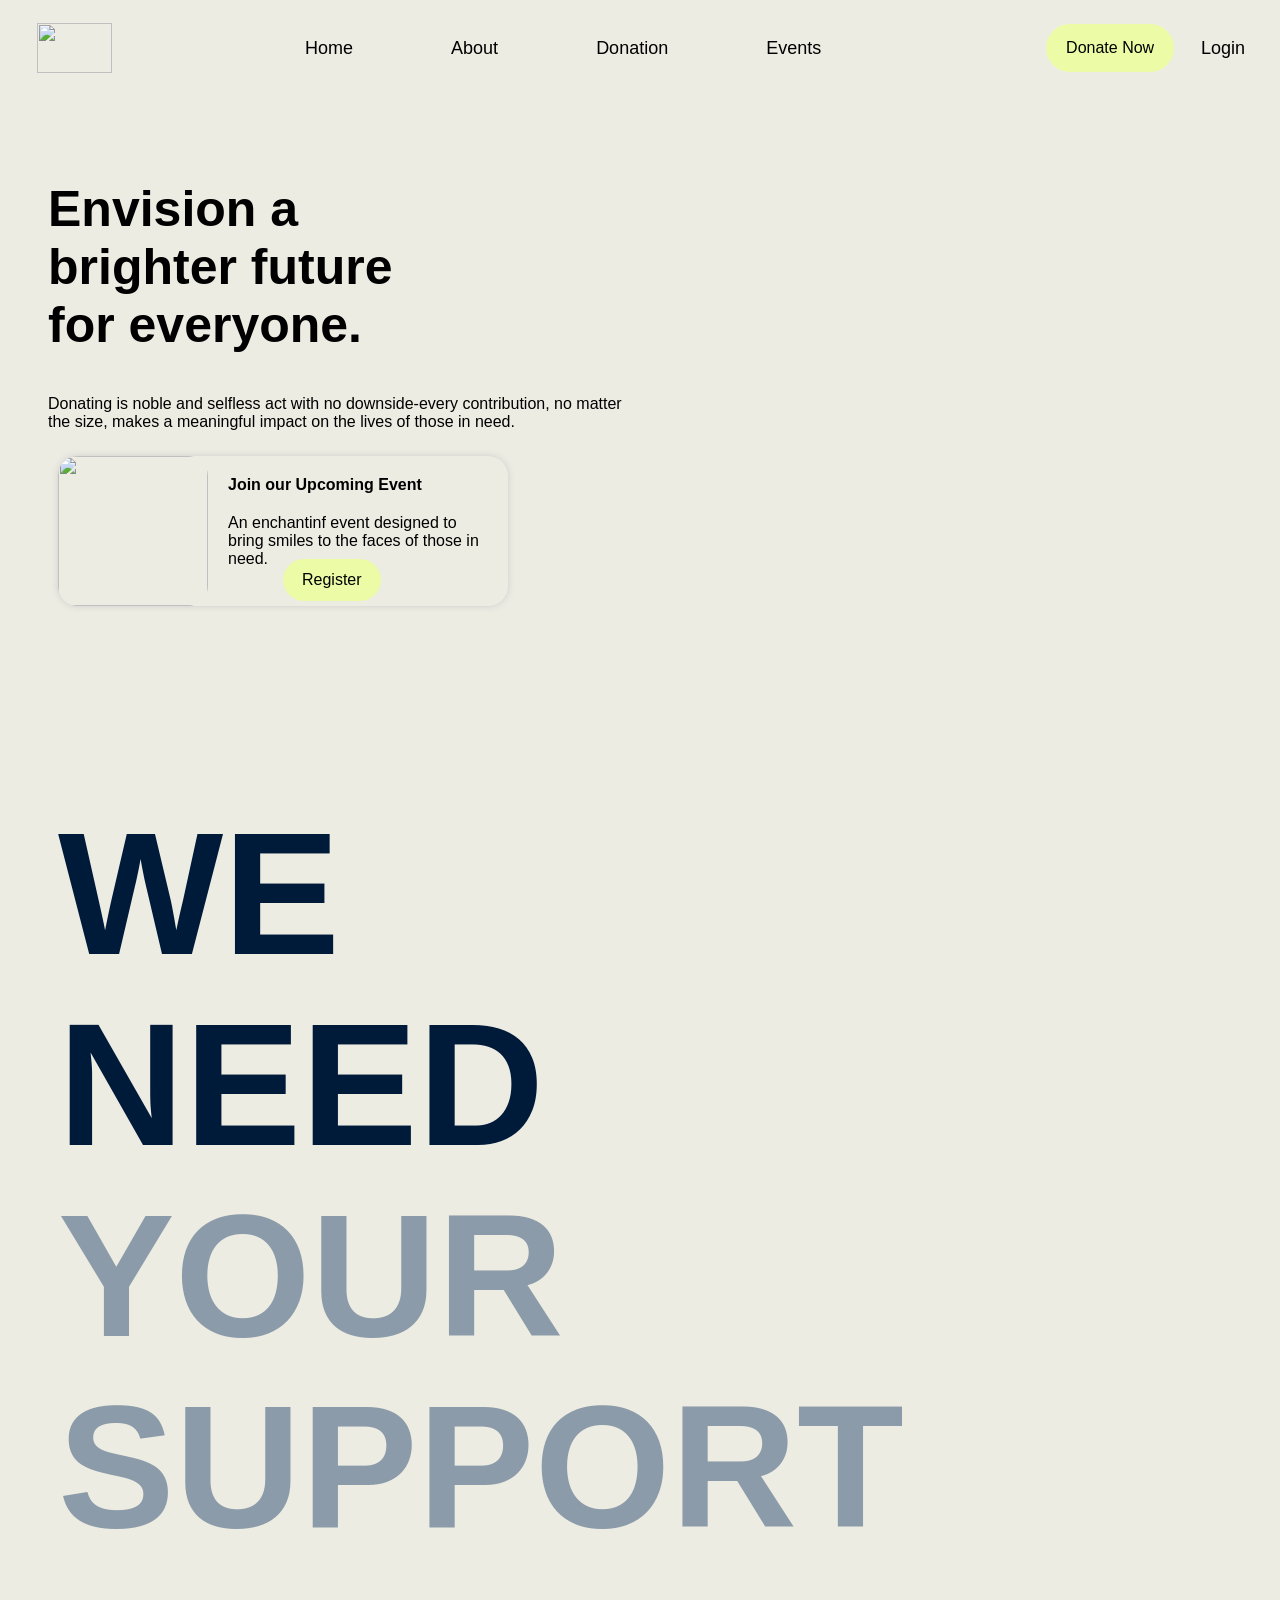
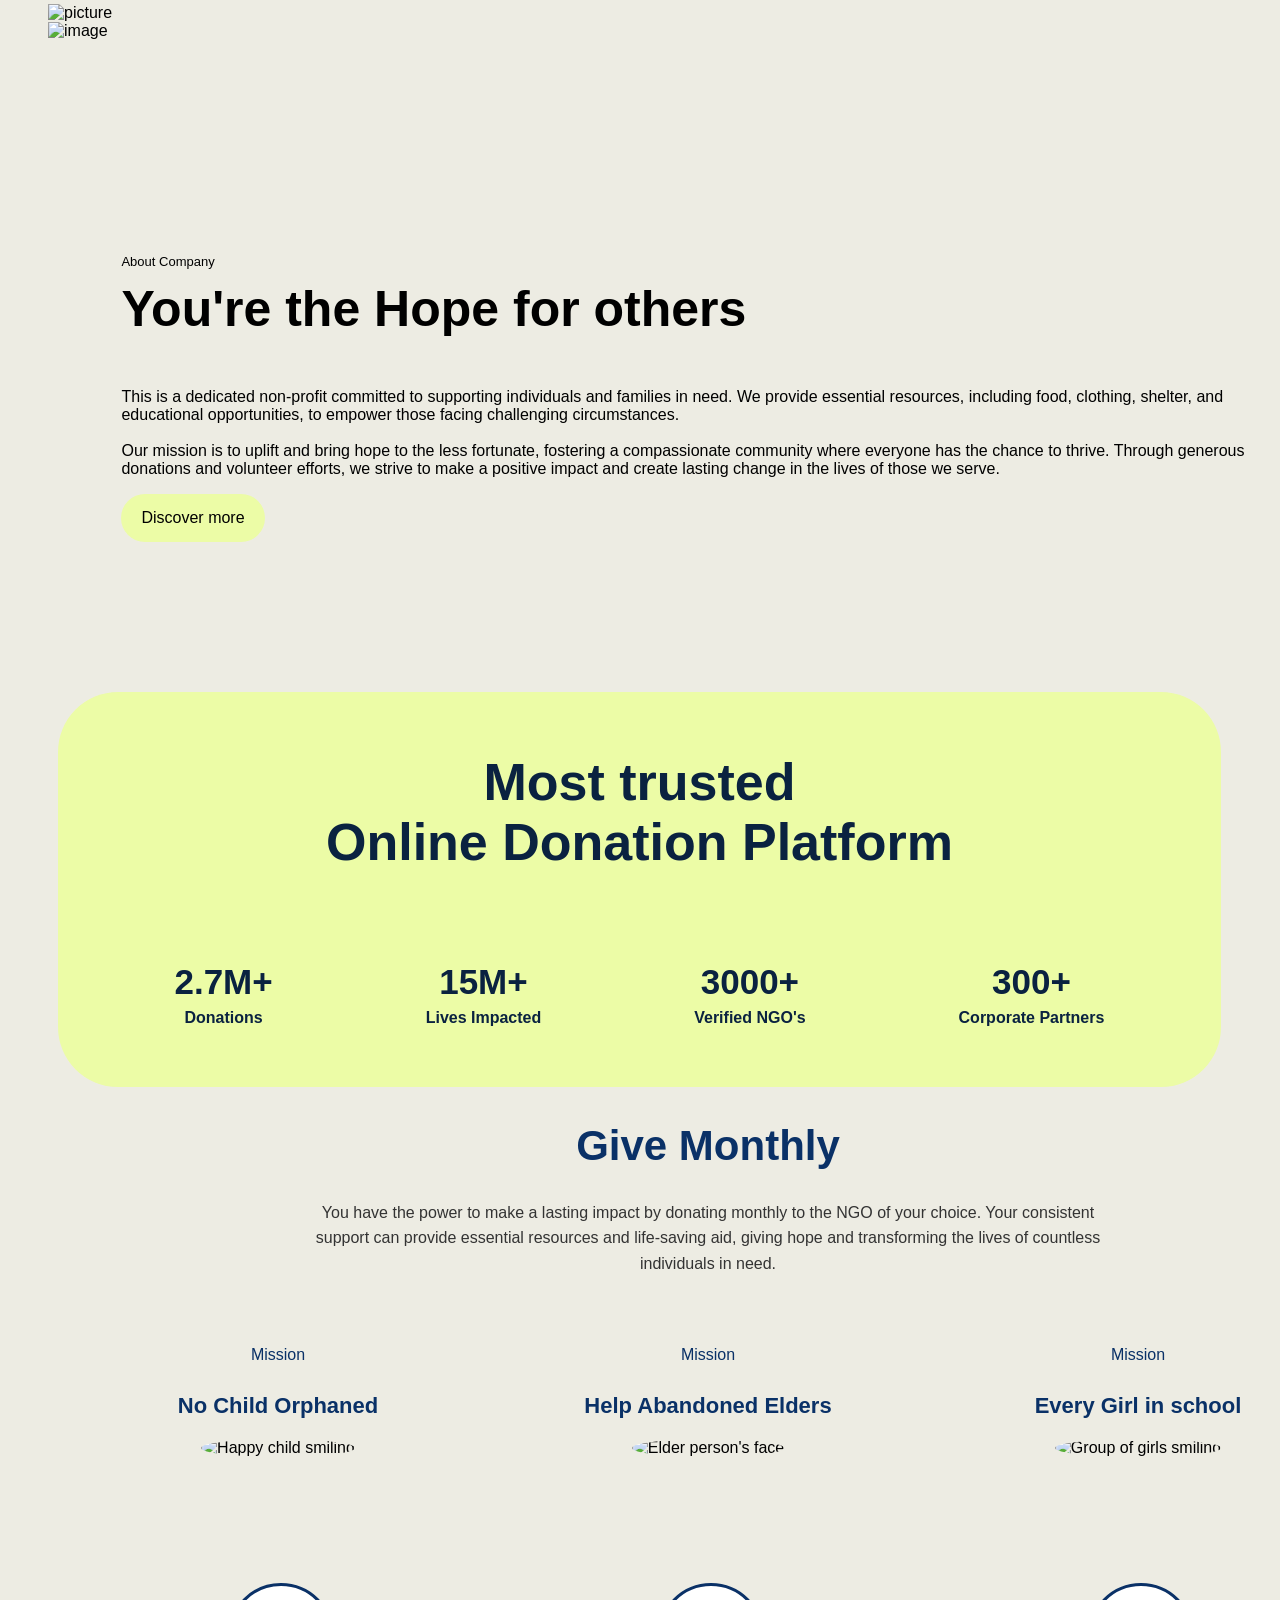
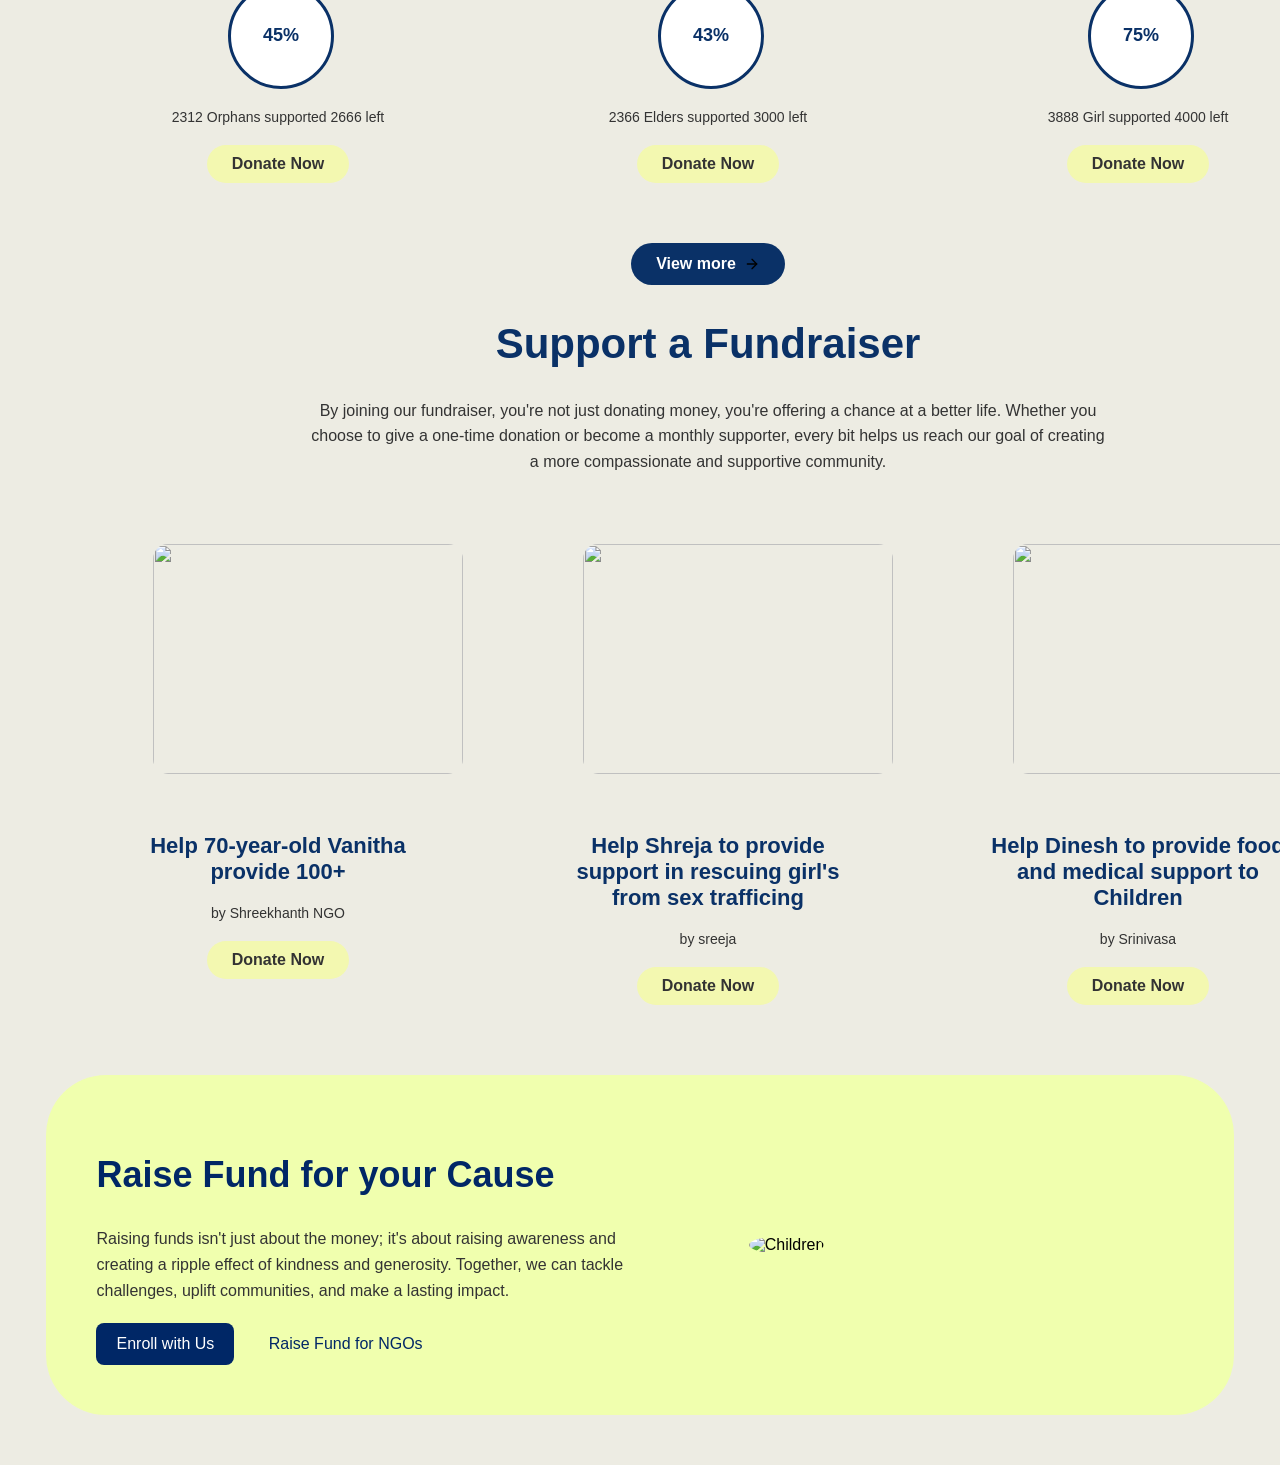
==== commit 3eb1a8c9: "Update index.html update gareko pratyush le" ====
--- a/index.html
+++ b/index.html
@@ -16,7 +16,7 @@
           width="70px"
           height="70px"
         />
-        <ul class="ul">
+        <ul>
           <li><a className="active" href="#main">Home</a></li>
           <li><a className="active" href="#about">About</a></li>
           <li><a className="active" href="">Donation</a></li>
@@ -114,120 +114,9 @@
         </span>
       </div>
     </section>
-     <!-- sudip -->
-     <section class="monthly">
-      <div class="container">
-          <h1>Give Monthly</h1>
-          
-          <p class="intro-text">
-              You have the power to make a lasting impact by donating monthly to the NGO of your choice. 
-              Your consistent support can provide essential resources and life-saving aid, giving hope and 
-              transforming the lives of countless individuals in need.
-          </p>
-          
-          <div class="cards-container">
-              <!-- Card 1 - Orphans -->
-              <div class="card">
-                  <div class="mission-label">Mission</div>
-                  <h2 class="mission-title">No Child Orphaned</h2>
-                  <div class="image-container">
-                      <img src="https://i.pinimg.com/736x/74/15/30/7415309d254aacd4028aaa27a6931dad.jpg" alt="Happy child smiling" class="circular-image">
-                      <div class="progress-circle">45%</div>
-                  </div>
-                  <div class="stats">2312 Orphans supported 2666 left</div>
-                  <button class="donate-btn">Donate Now</button>
-              </div>
-              
-              <!-- Card 2 - Elders -->
-              <div class="card">
-                  <div class="mission-label">Mission</div>
-                  <h2 class="mission-title">Help Abandoned Elders</h2>
-                  <div class="image-container">
-                      <img src="https://i.pinimg.com/474x/5a/ab/bd/5aabbdaf4397d6ec0995b645e0c7110d.jpg" alt="Elder person's face" class="circular-image">
-                      <div class="progress-circle">43%</div>
-                  </div>
-                  <div class="stats">2366 Elders supported 3000 left</div>
-                  <button class="donate-btn">Donate Now</button>
-              </div>
-              
-              <!-- Card 3 - Girls Education -->
-              <div class="card">
-                  <div class="mission-label">Mission</div>
-                  <h2 class="mission-title">Every Girl in school</h2>
-                  <div class="image-container">
-                      <img src="https://i.pinimg.com/474x/59/22/2d/59222d3231a8c6e629e4d3eebf88dae0.jpg" alt="Group of girls smiling" class="circular-image">
-                      <div class="progress-circle">75%</div>
-                  </div>
-                  <div class="stats">3888 Girl supported 4000 left</div>
-                  <button class="donate-btn">Donate Now</button>
-              </div>
-          </div>
-          
-          <button class="view-more">
-              View more
-              <svg class="arrow-icon" xmlns="http://www.w3.org/2000/svg" viewBox="0 0 24 24" fill="none" stroke="currentColor" stroke-width="2" stroke-linecap="round" stroke-linejoin="round">
-                  <line x1="5" y1="12" x2="19" y2="12"></line>
-                  <polyline points="12 5 19 12 12 19"></polyline>
-              </svg>
-          </button>
-      </div>
-  </section>
-  <!-- feri sudip -->
-  <section class="Support_Fundraiser">
-    <div class="container">
-        <h1>Support a Fundraiser</h1>
-        
-        <p class="intro-text">
-            By joining our fundraiser, you're not just donating money, you're offering a chance at a better life. Whether you choose to give a one-time donation or become a monthly supporter, every bit helps us reach our goal of creating a more compassionate and supportive community.
-        </p>
-        
-        <div class="cards-container">
-            <!-- Card 1 -  -->
-            <div class="card">
-           
-                
-                <div class="image-container">
-                    <img src="https://i.pinimg.com/736x/74/15/30/7415309d254aacd4028aaa27a6931dad.jpg"  class="rectangular-image">
-                    <!-- <div class="progress-circle">45%</div> -->
-                </div>
-                <h2 class="mission-title">Help 70-year-old Vanitha provide 100+</h2>
-                <div class="stats">by Shreekhanth NGO</div>
-                <button class="donate-btn">Donate Now</button>
-            </div>
-            
-            <!-- Card 2 -  -->
-            <div class="card">
-                
-          
-                <div class="image-container">
-                    <img src="https://i.pinimg.com/474x/5a/ab/bd/5aabbdaf4397d6ec0995b645e0c7110d.jpg" class="rectangular-image">
-                    <!-- <div class="progress-circle">43%</div> -->
-                </div>
-                <h2 class="mission-title">Help Shreja to provide support in rescuing girl's from sex trafficing</h2>
-                <div class="stats">by sreeja</div>
-                <button class="donate-btn">Donate Now</button>
-            </div>
-            
-            <!-- Card 3 - Girls  -->
-            <div class="card">
-            
-              
-                <div class="image-container">
-                    <img src="https://i.pinimg.com/474x/59/22/2d/59222d3231a8c6e629e4d3eebf88dae0.jpg"  class="rectangular-image">
-                    <!-- <div class="progress-circle">75%</div> -->
-                </div>
-                <h2 class="mission-title">Help Dinesh to provide food and medical support to Children</h2>
-                <div class="stats">by Srinivasa</div>
-                <button class="donate-btn">Donate Now</button>
-            </div>
-        </div>
-        
-    
-    </div>
-</section>
     <!--Pratyush ko part-->
     <section class="ourInfo">
-      <div class="container">
+      <div class="containerPratyush">
         <div class="title">
           Most trusted <br />
           Online Donation Platform
@@ -252,5 +141,173 @@
         </div>
       </div>
     </section>
+    <!-- sudip -->
+    <section class="monthly">
+      <div class="containerSudip">
+        <h1>Give Monthly</h1>
+
+        <p class="intro-text">
+          You have the power to make a lasting impact by donating monthly to the
+          NGO of your choice. Your consistent support can provide essential
+          resources and life-saving aid, giving hope and transforming the lives
+          of countless individuals in need.
+        </p>
+
+        <div class="cards-container">
+          <!-- Card 1 - Orphans -->
+          <div class="card">
+            <div class="mission-label">Mission</div>
+            <h2 class="mission-title">No Child Orphaned</h2>
+            <div class="image-container">
+              <img
+                src="https://i.pinimg.com/736x/74/15/30/7415309d254aacd4028aaa27a6931dad.jpg"
+                alt="Happy child smiling"
+                class="circular-image"
+              />
+              <div class="progress-circle">45%</div>
+            </div>
+            <div class="stats">2312 Orphans supported 2666 left</div>
+            <button class="donate-btn">Donate Now</button>
+          </div>
+
+          <!-- Card 2 - Elders -->
+          <div class="card">
+            <div class="mission-label">Mission</div>
+            <h2 class="mission-title">Help Abandoned Elders</h2>
+            <div class="image-container">
+              <img
+                src="https://i.pinimg.com/474x/5a/ab/bd/5aabbdaf4397d6ec0995b645e0c7110d.jpg"
+                alt="Elder person's face"
+                class="circular-image"
+              />
+              <div class="progress-circle">43%</div>
+            </div>
+            <div class="stats">2366 Elders supported 3000 left</div>
+            <button class="donate-btn">Donate Now</button>
+          </div>
+
+          <!-- Card 3 - Girls Education -->
+          <div class="card">
+            <div class="mission-label">Mission</div>
+            <h2 class="mission-title">Every Girl in school</h2>
+            <div class="image-container">
+              <img
+                src="https://i.pinimg.com/474x/59/22/2d/59222d3231a8c6e629e4d3eebf88dae0.jpg"
+                alt="Group of girls smiling"
+                class="circular-image"
+              />
+              <div class="progress-circle">75%</div>
+            </div>
+            <div class="stats">3888 Girl supported 4000 left</div>
+            <button class="donate-btn">Donate Now</button>
+          </div>
+        </div>
+
+        <button class="view-more">
+          View more
+          <svg
+            class="arrow-icon"
+            xmlns="http://www.w3.org/2000/svg"
+            viewBox="0 0 24 24"
+            fill="none"
+            stroke="currentColor"
+            stroke-width="2"
+            stroke-linecap="round"
+            stroke-linejoin="round"
+          >
+            <line x1="5" y1="12" x2="19" y2="12"></line>
+            <polyline points="12 5 19 12 12 19"></polyline>
+          </svg>
+        </button>
+      </div>
+    </section>
+    <!-- feri sudip -->
+    <section class="Support_Fundraiser">
+      <div class="containerSudip">
+        <h1>Support a Fundraiser</h1>
+
+        <p class="intro-text">
+          By joining our fundraiser, you're not just donating money, you're
+          offering a chance at a better life. Whether you choose to give a
+          one-time donation or become a monthly supporter, every bit helps us
+          reach our goal of creating a more compassionate and supportive
+          community.
+        </p>
+
+        <div class="cards-container">
+          <!-- Card 1 -  -->
+          <div class="card">
+            <div class="image-container">
+              <img
+                src="https://i.pinimg.com/736x/74/15/30/7415309d254aacd4028aaa27a6931dad.jpg"
+                class="rectangular-image"
+              />
+              <!-- <div class="progress-circle">45%</div> -->
+            </div>
+            <h2 class="mission-title">Help 70-year-old Vanitha provide 100+</h2>
+            <div class="stats">by Shreekhanth NGO</div>
+            <button class="donate-btn">Donate Now</button>
+          </div>
+
+          <!-- Card 2 -  -->
+          <div class="card">
+            <div class="image-container">
+              <img
+                src="https://i.pinimg.com/474x/5a/ab/bd/5aabbdaf4397d6ec0995b645e0c7110d.jpg"
+                class="rectangular-image"
+              />
+              <!-- <div class="progress-circle">43%</div> -->
+            </div>
+            <h2 class="mission-title">
+              Help Shreja to provide support in rescuing girl's from sex
+              trafficing
+            </h2>
+            <div class="stats">by sreeja</div>
+            <button class="donate-btn">Donate Now</button>
+          </div>
+
+          <!-- Card 3 - Girls  -->
+          <div class="card">
+            <div class="image-container">
+              <img
+                src="https://i.pinimg.com/474x/59/22/2d/59222d3231a8c6e629e4d3eebf88dae0.jpg"
+                class="rectangular-image"
+              />
+              <!-- <div class="progress-circle">75%</div> -->
+            </div>
+            <h2 class="mission-title">
+              Help Dinesh to provide food and medical support to Children
+            </h2>
+            <div class="stats">by Srinivasa</div>
+            <button class="donate-btn">Donate Now</button>
+          </div>
+        </div>
+      </div>
+    </section>
+
+    <!--Pratyush ko part ho hai yo Raise fund for your cause wala-->
+    <section>
+      <div class="containerPratyushOne">
+        <div class="textContent">
+          <h1>Raise Fund for your Cause</h1>
+          <p>
+            Raising funds isn't just about the money; it's about raising
+            awareness and creating a ripple effect of kindness and generosity.
+            Together, we can tackle challenges, uplift communities, and make a
+            lasting impact.
+          </p>
+          <div class="buttons">
+            <button class="btnOne">Enroll with Us</button>
+            <button class="btnSecond">Raise Fund for NGOs</button>
+          </div>
+        </div>
+        <div class="imageContainer">
+          <img
+            src="https://www.globalgiving.org/pfil/28923/pict_large.jpg"
+            alt="Children"
+          />
+        </div>
+      </div>
+    </section>
   </body>
 </html>
--- a/style.css
+++ b/style.css
@@ -34,7 +34,7 @@
    padding-left: 29px;
 }
 
-.ul {
+.navbar ul {
     display: flex;
     justify-content: space-evenly;
     align-items: center;
@@ -195,19 +195,17 @@
     font-weight: 600;
     line-height: 1;
 }
-/* yo chain mero aaditya */
 .about{
     font-family: Arial, Helvetica, sans-serif;
     margin-top: 50px;
     margin-left: 40px;
     display: flex;
-   background-color: antiquewhite;
     border-radius: 100px;
     width: auto;
-    max-width: 92%;
+    max-width: 1500px;
     height: auto;
 }
-/* OurInfo ko css pratyush*/
+/*=======================================OurInfo ko css pratyush =======================================*/
 .ourInfo{
     background-color: rgb(236,252,166);
     max-width: 92%;
@@ -215,7 +213,7 @@
     margin-left: 50px;
     border-radius: 60px;
 }
-.container {
+.containerPratyush{
     padding: 40px;
     border-radius: 20px;
     text-align: center;
@@ -249,36 +247,70 @@
     font-weight: 600;
     
 }
-/* Aba mero Aaditya */
-footer{
-    text-align: center;
-    /* our info ra yesko same hoo */
-    /* background-color: rgb(236,252,166);
-    margin-left: 50px;
-    max-width: 92%;
-    margin-top: 150px;
-    border-radius: 60px;  */
-}
-.nav{
-    display: flex;
-    justify-content: space-evenly;
-    padding: 30px 25%;
-    width: 50%;
-    align-items: center;
-    list-style: none;
-    text-decoration:none;
-}
-body {
-    background-color: white;
-    background-size: 20px 20px;
-    display: flex;
-    flex-direction: column;
-    align-items: center;
-    padding: 40px 20px;
-    min-height: 100vh;
-}
-
-.container {
+.containerPratyushOne {
+    display: flex;
+    align-items: center;
+    justify-content: space-between;
+    background-color: #f0ffae;
+    padding: 50px;
+    border-radius: 60px;
+    max-width: 86%;
+    margin: 50px auto;
+    position: relative;
+}
+
+.textContent {
+    max-width: 50%;
+}
+
+.textContent h1 {
+    font-size: 36px;
+    color: #002766;
+}
+
+.textContent p {
+    font-size: 16px;
+    color: #333;
+    margin: 15px 0;
+    line-height: 1.6;
+}
+
+.buttons {
+    margin-top: 20px;
+}
+
+.buttons button {
+    padding: 12px 20px;
+    font-size: 16px;
+    border-radius: 8px;
+    border: none;
+    cursor: pointer;
+    margin-right: 10px;
+}
+
+.btnOne {
+    background-color: #002766;
+    color: #fff;
+}
+
+.btnSecond {
+    border: 2px solid #002766;
+    background: transparent;
+    color: #002766;
+}
+
+.imageContainer {
+    width: 40%;
+}
+
+.imageContainer img {
+    width: 100%;
+    border-radius: 50%;
+    object-fit: cover;
+}
+/*=======================================CSS NEXT=============================== */
+.containerSudip {
+    margin-left: 100px;
     max-width: 1200px;
     width: 100%;
     text-align: center;
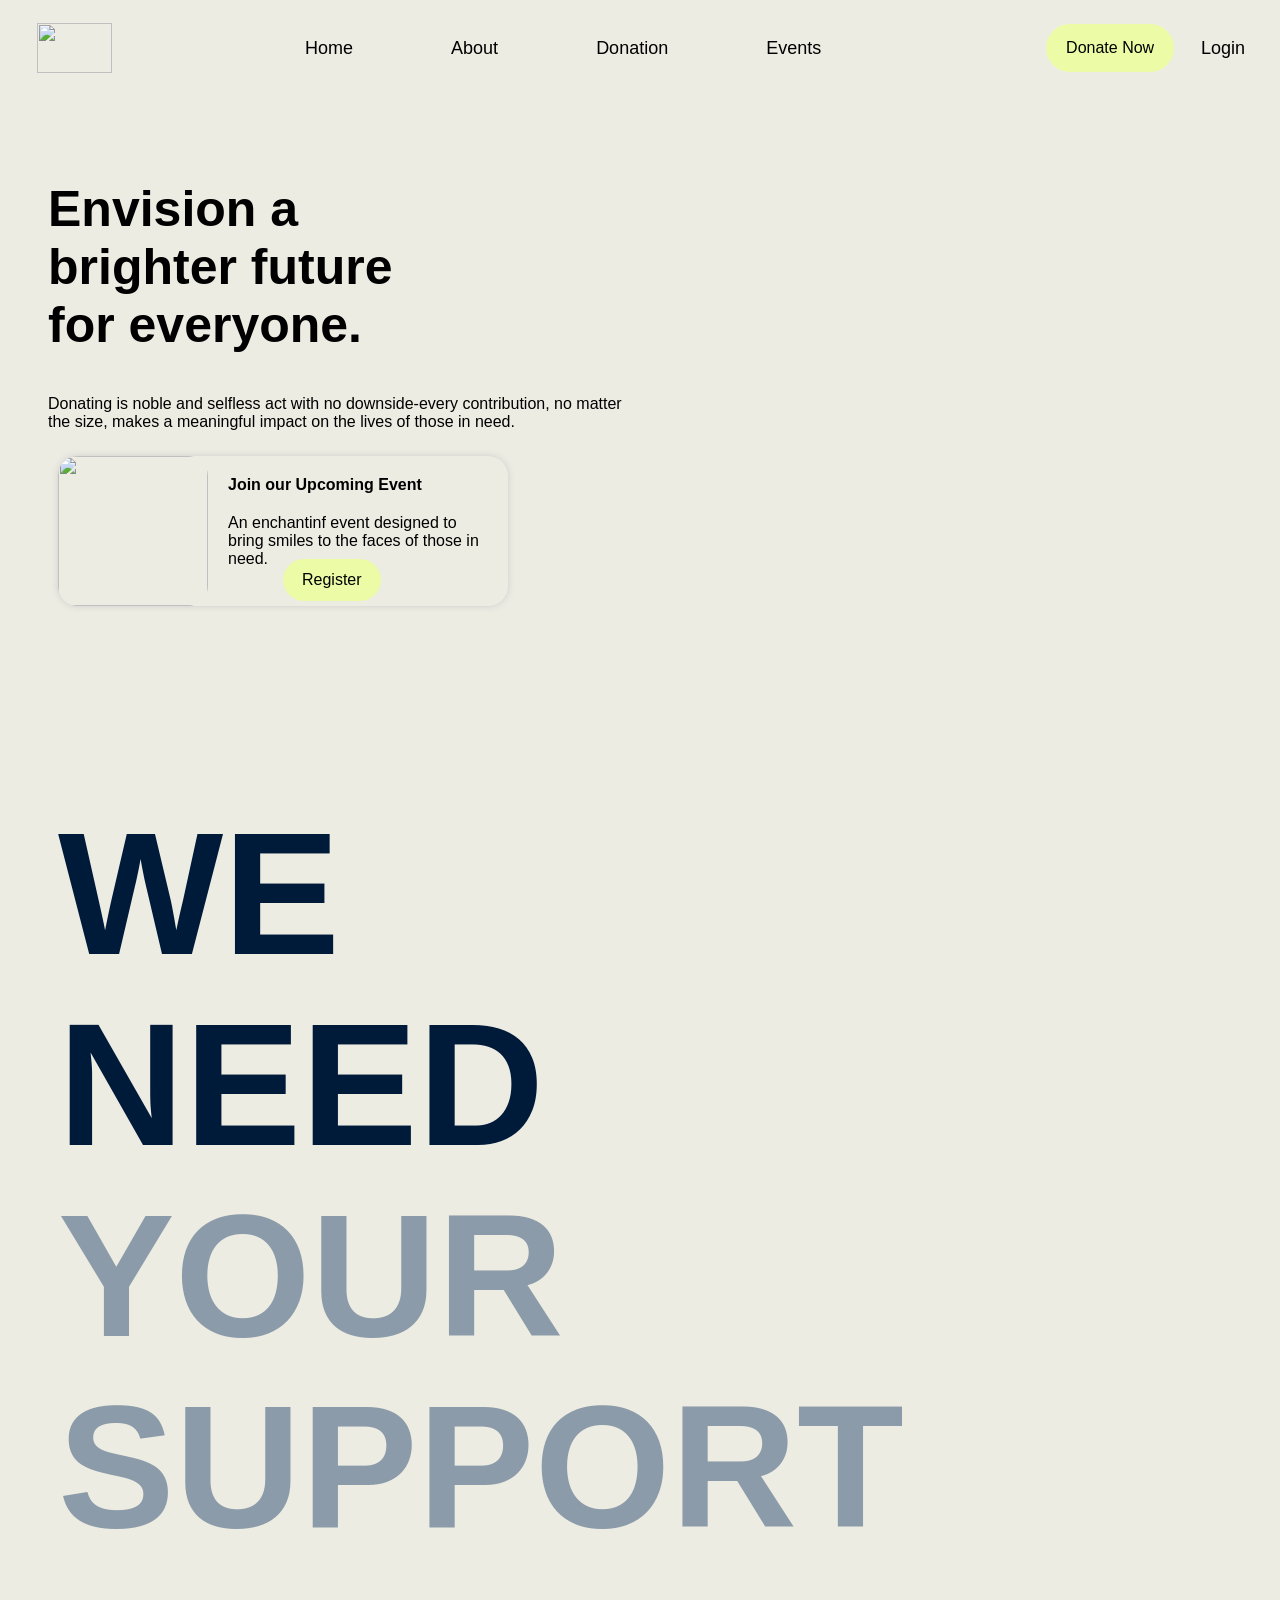
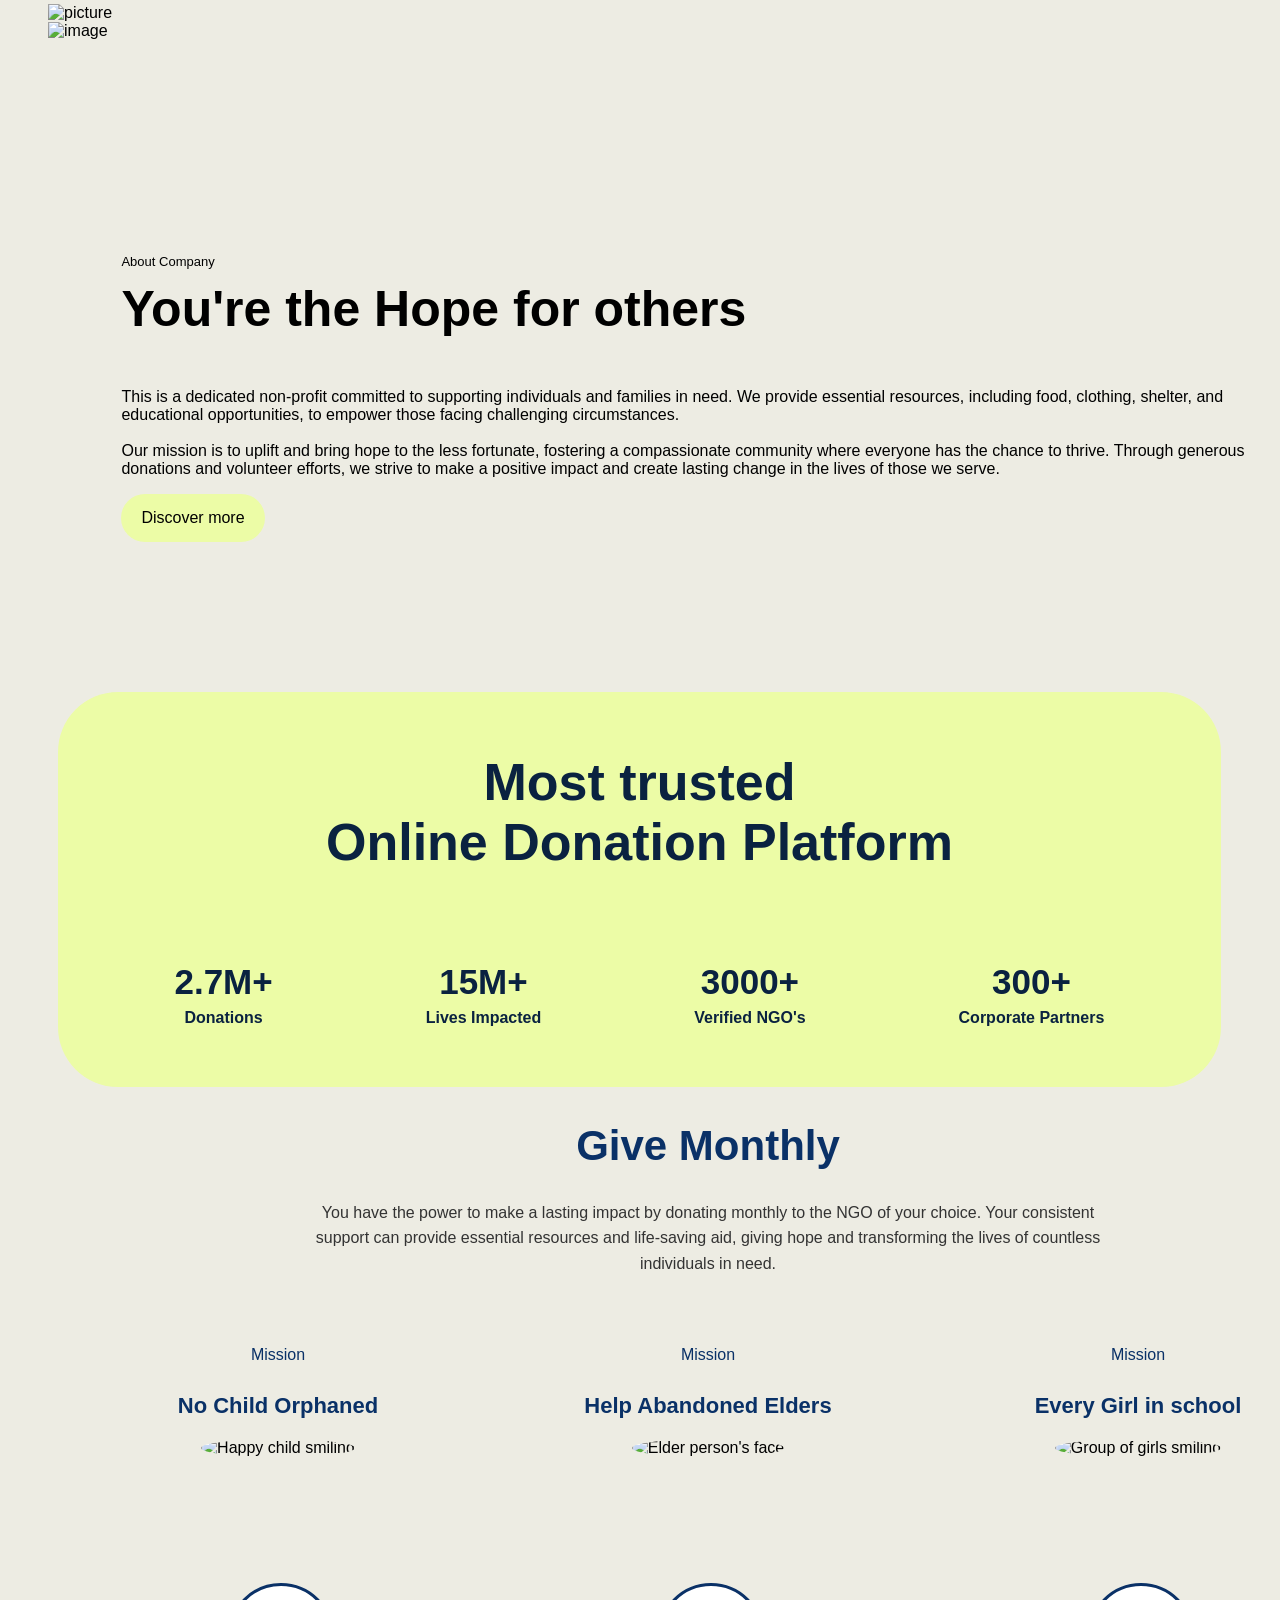
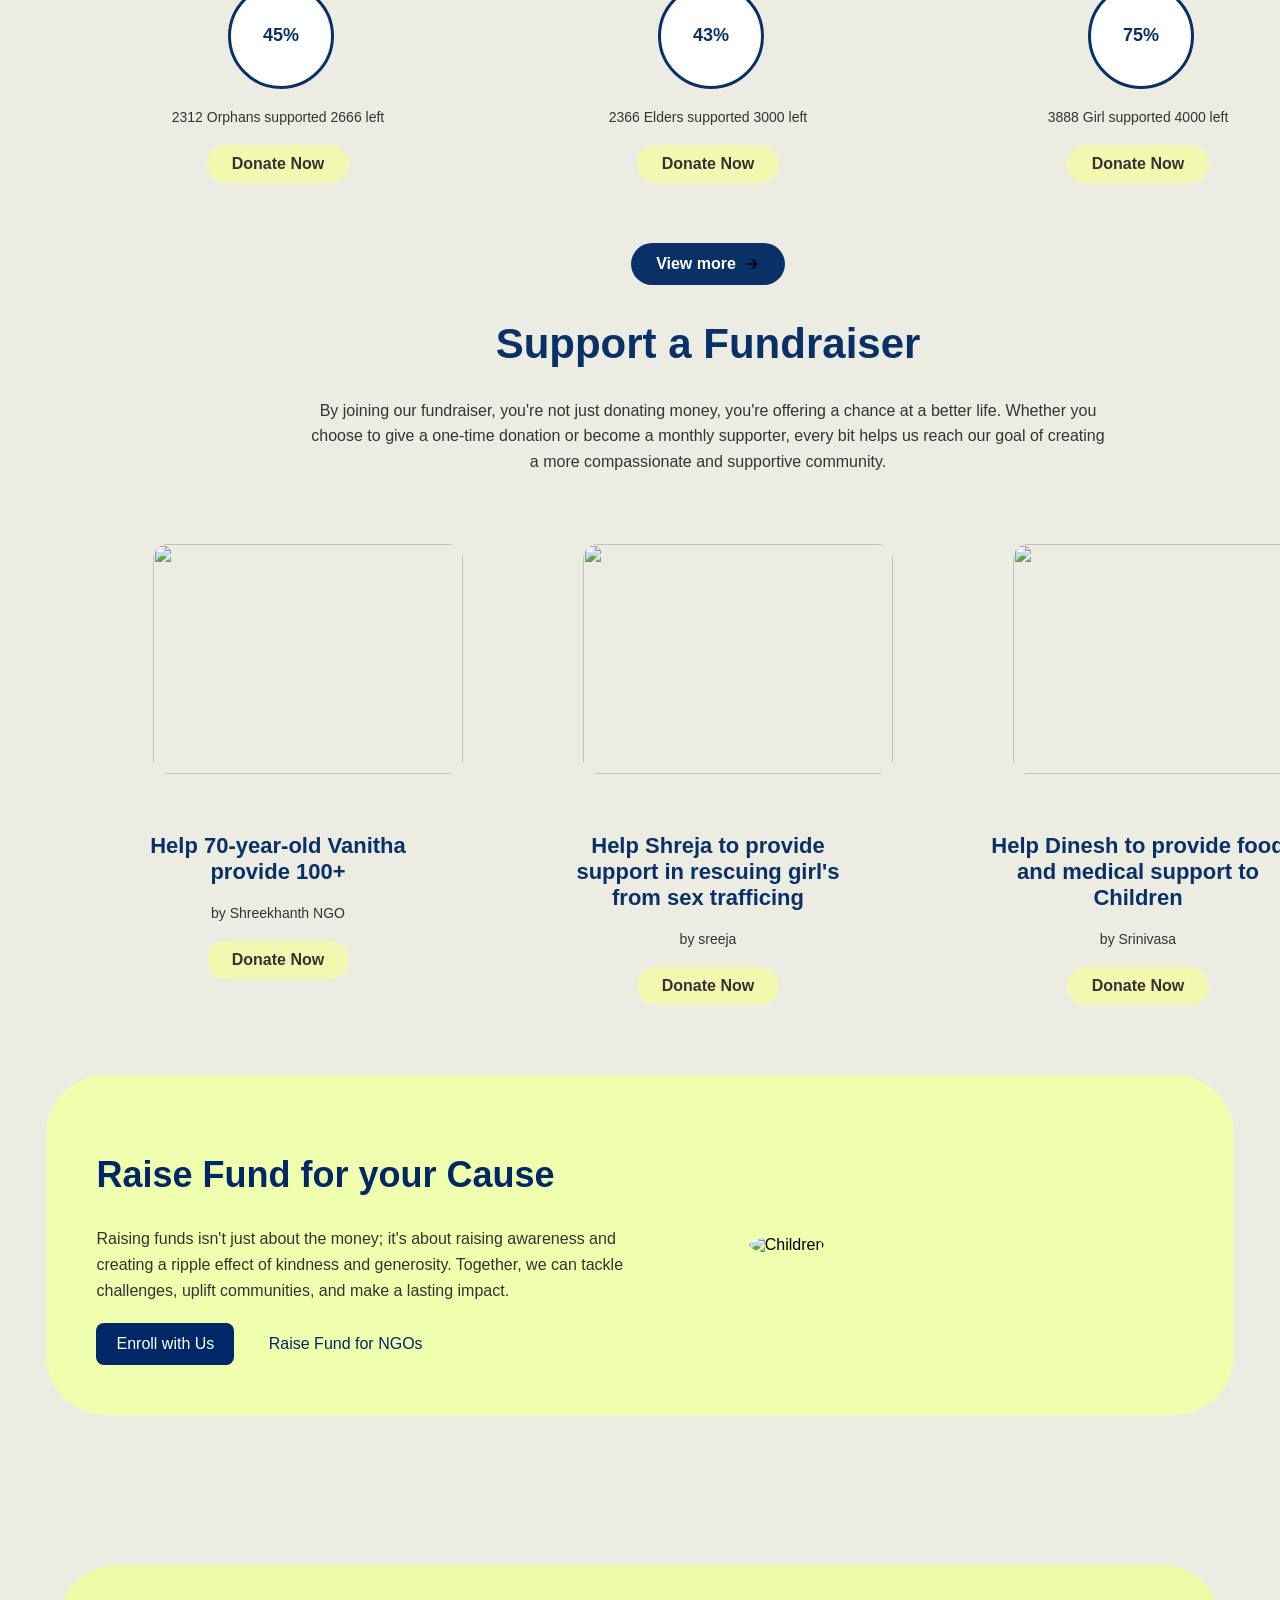
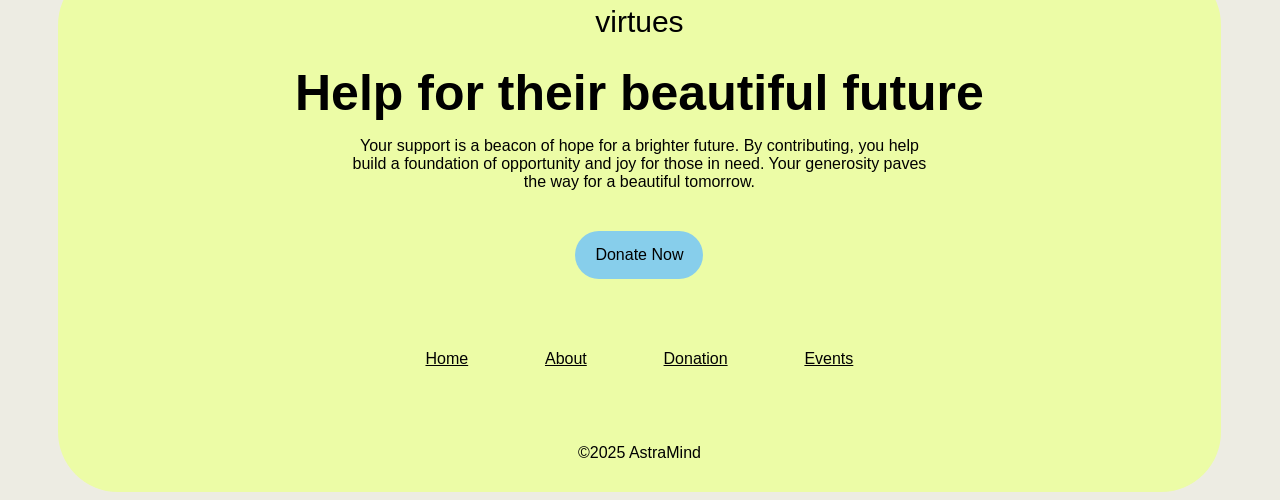
==== commit b1f9da19: "footer wala" ====
--- a/index.html
+++ b/index.html
@@ -309,5 +309,27 @@
         </div>
       </div>
     </section>
+    <footer class="ourInfo">
+      <div 
+      style="padding-top: 40px;
+          font-size: 30px;"
+          >
+          virtues</div>
+      <div
+      style="padding-top: 25px;
+      font-size: 50px; font-weight: bold;">Help for their beautiful future</div>
+      <p style="width: 50%; margin: 15px 25%;">
+          Your support is a beacon of hope for a brighter future. By contributing, you help build a foundation of opportunity
+          and joy for those in need. Your generosity paves the way for a beautiful tomorrow.
+      </p>
+      <button type="button" style="background-color: skyblue; margin: 25px 0;">Donate Now</button>
+      <ul class="nav">
+          <li><a className="active" href="#main">Home</a></li>
+          <li><a className="active" href="#about">About</a></li>
+          <li><a className="active" href="#Donate">Donation</a></li>
+          <li><a className="active" href="">Events</a></li>
+        </ul>
+      <div style="padding: 30px 0;">&copy;2025 AstraMind</div>
+     </footer>
   </body>
 </html>
--- a/style.css
+++ b/style.css
@@ -442,3 +442,15 @@
     border-radius: 15px;
     object-fit: cover;
 }
+footer{
+    text-align: center;
+}
+.nav{
+    display: flex;
+    justify-content: space-evenly;
+    padding: 30px 25%;
+    width: 50%;
+    align-items: center;
+    list-style: none;
+    text-decoration:none;
+}
